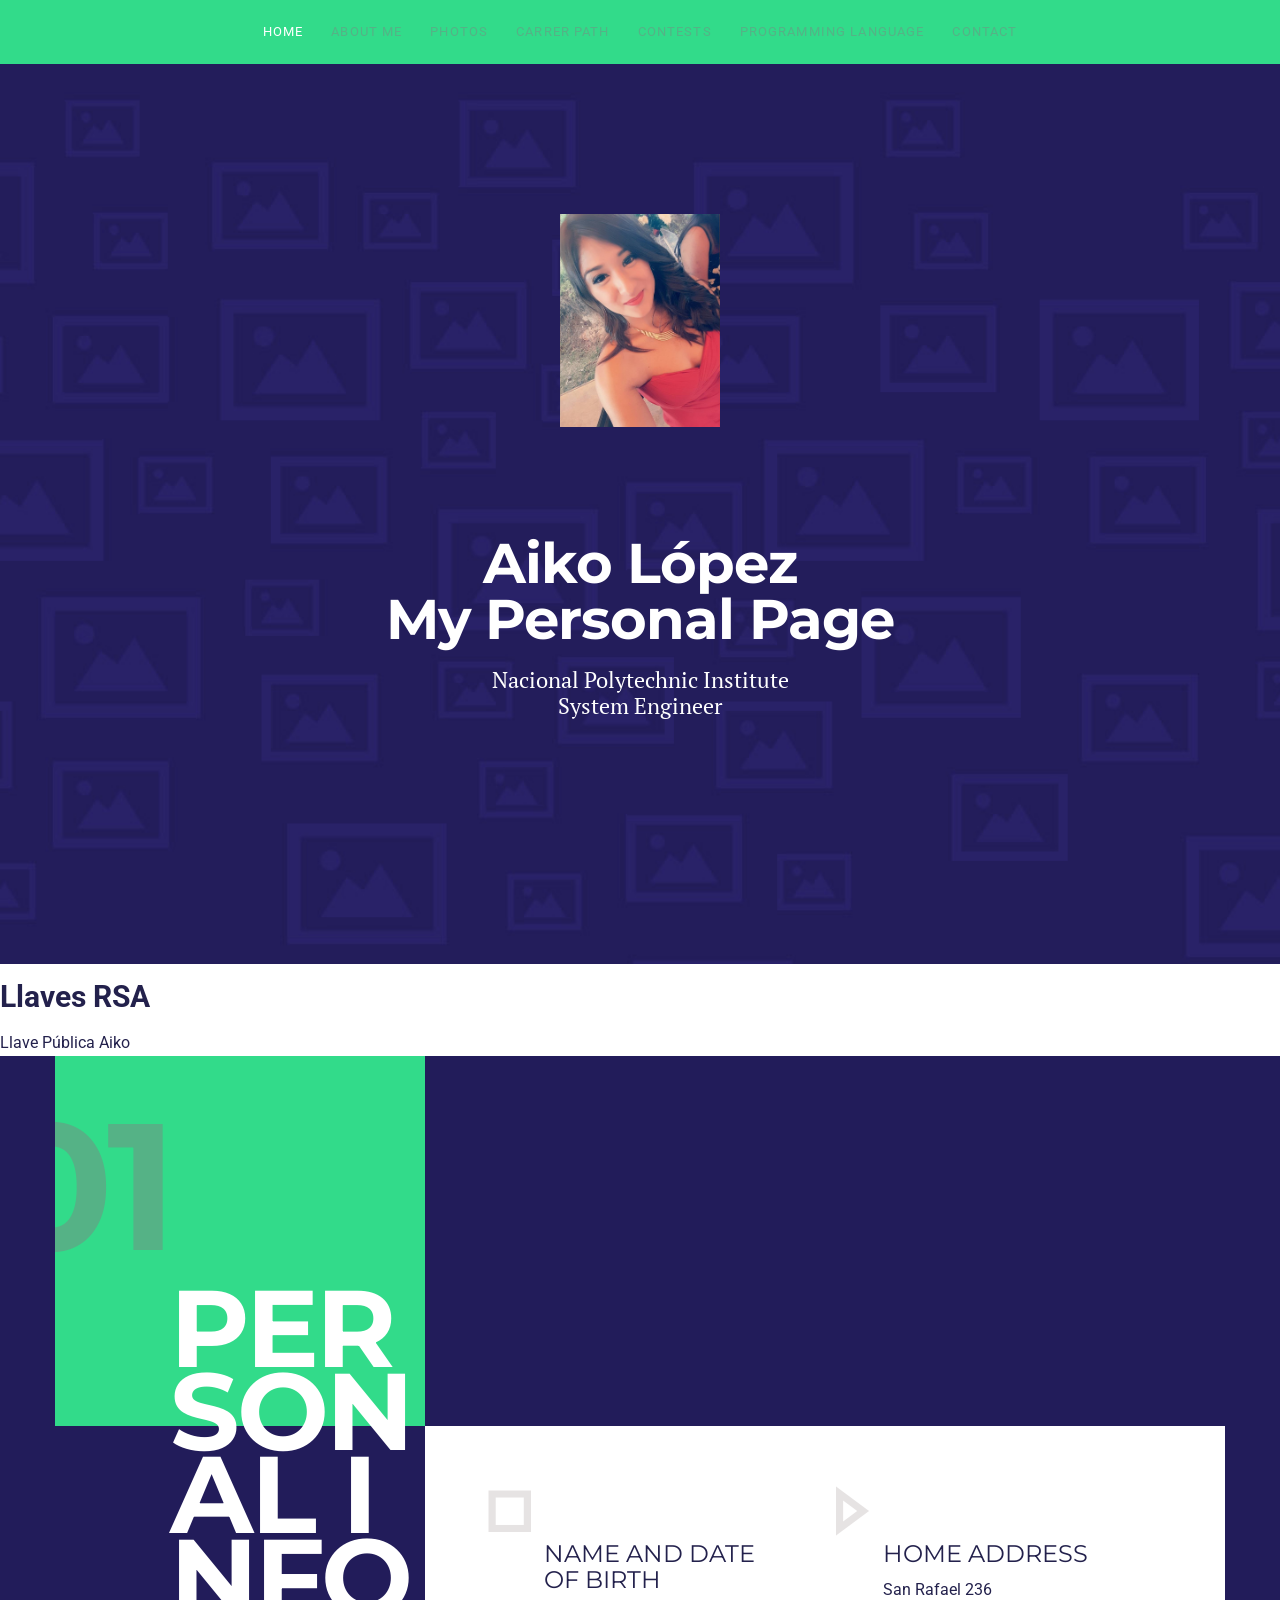
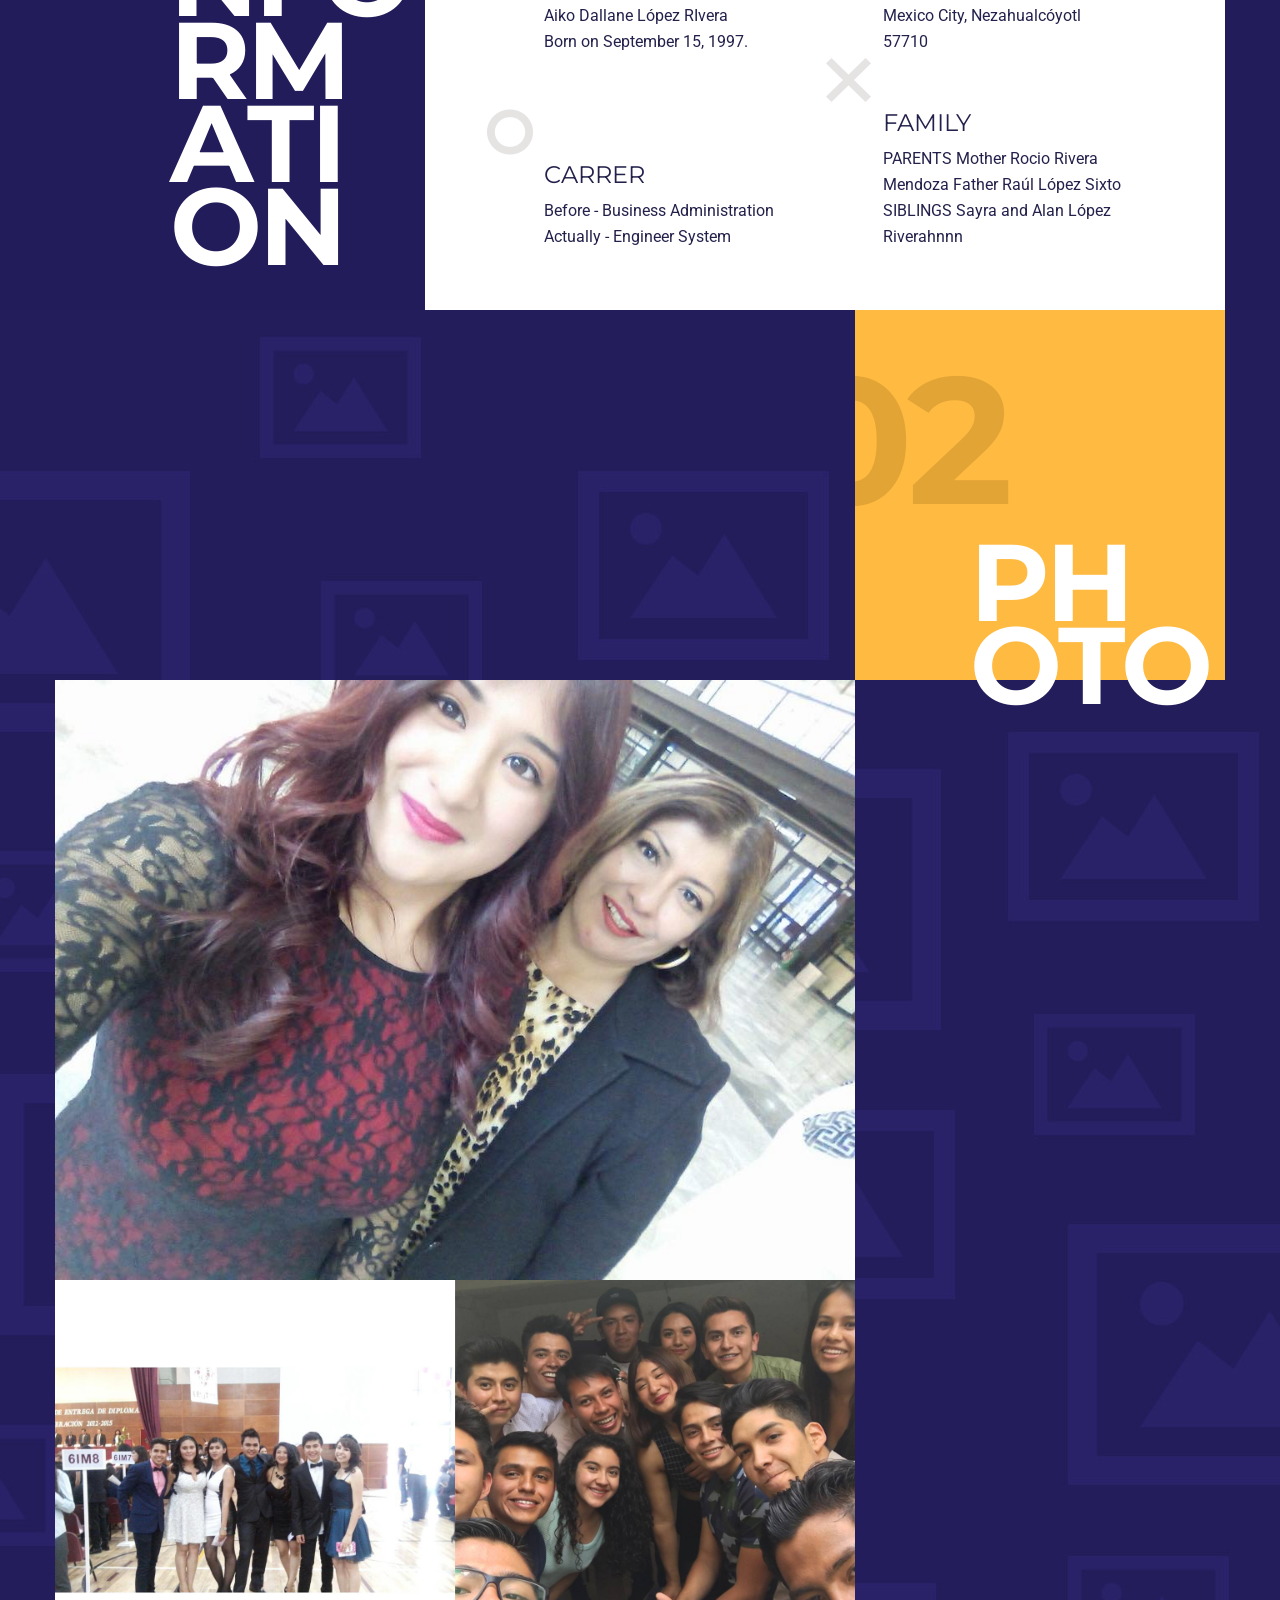
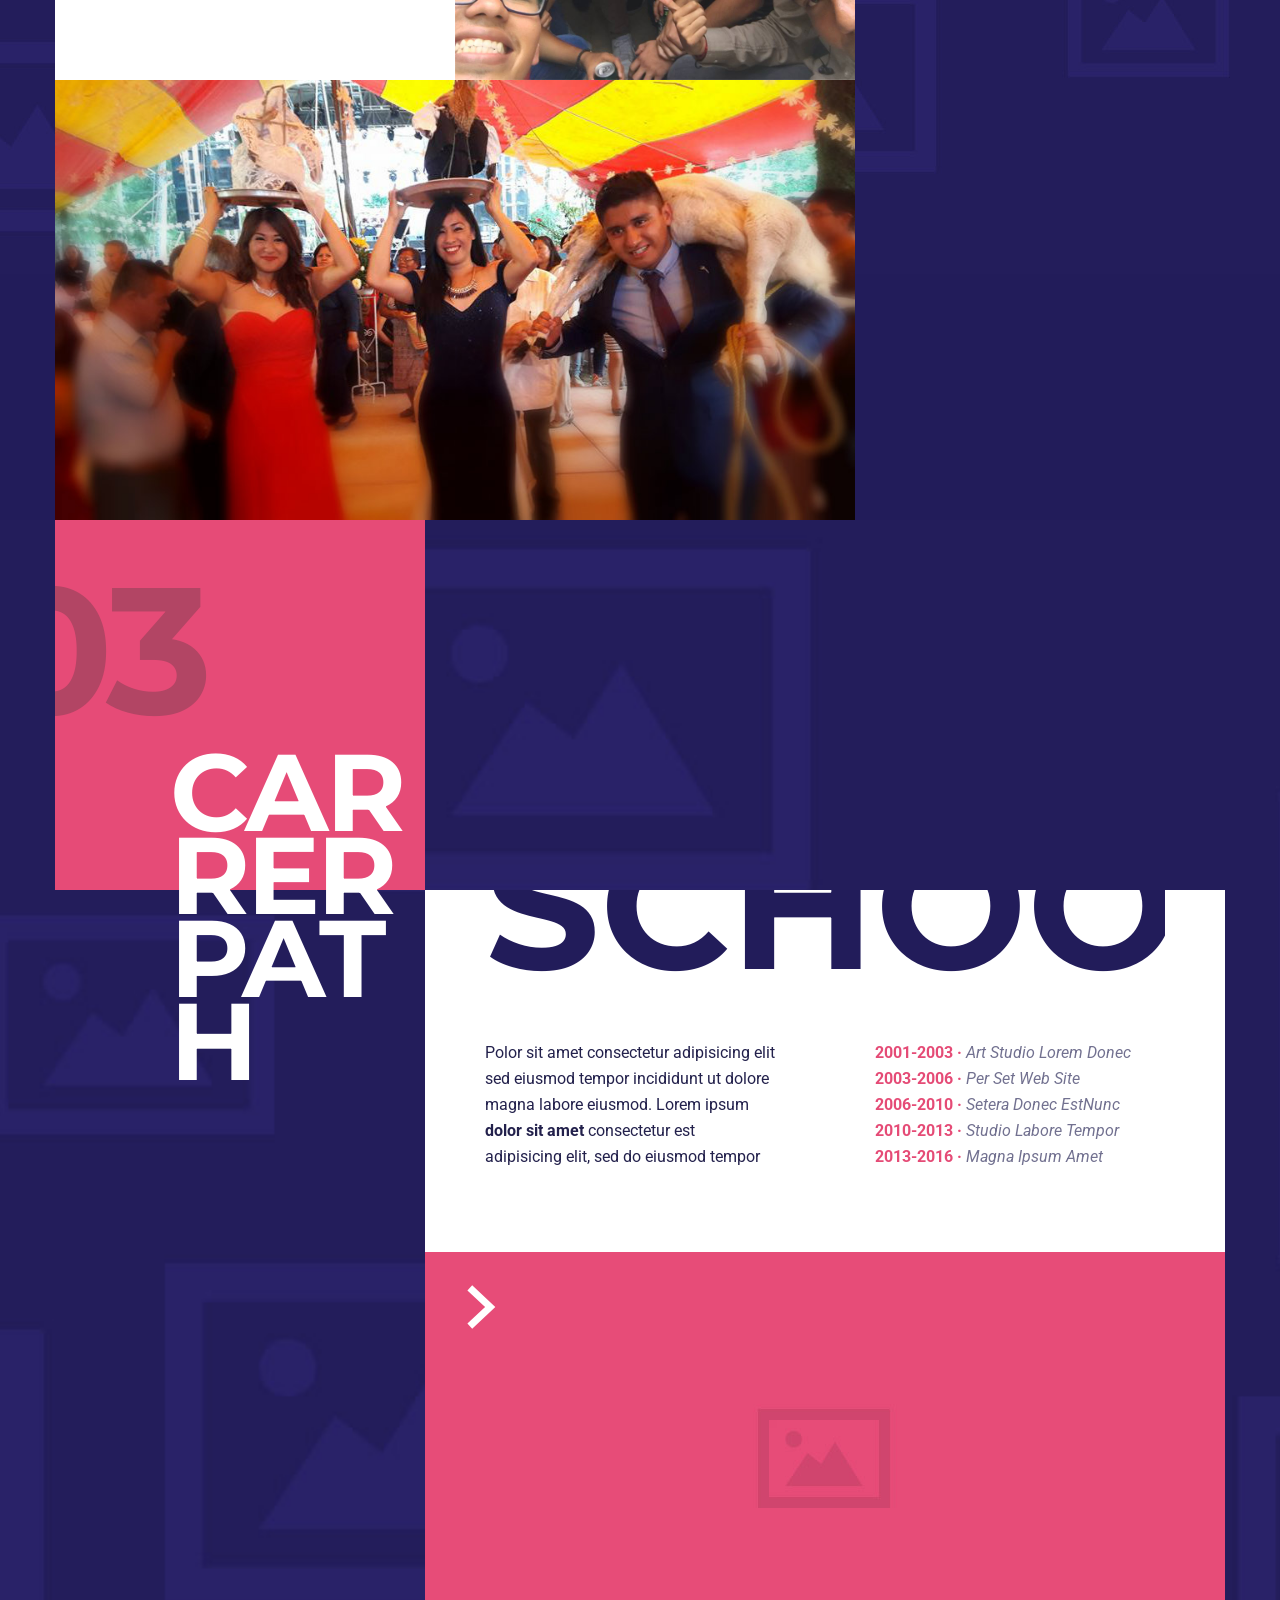
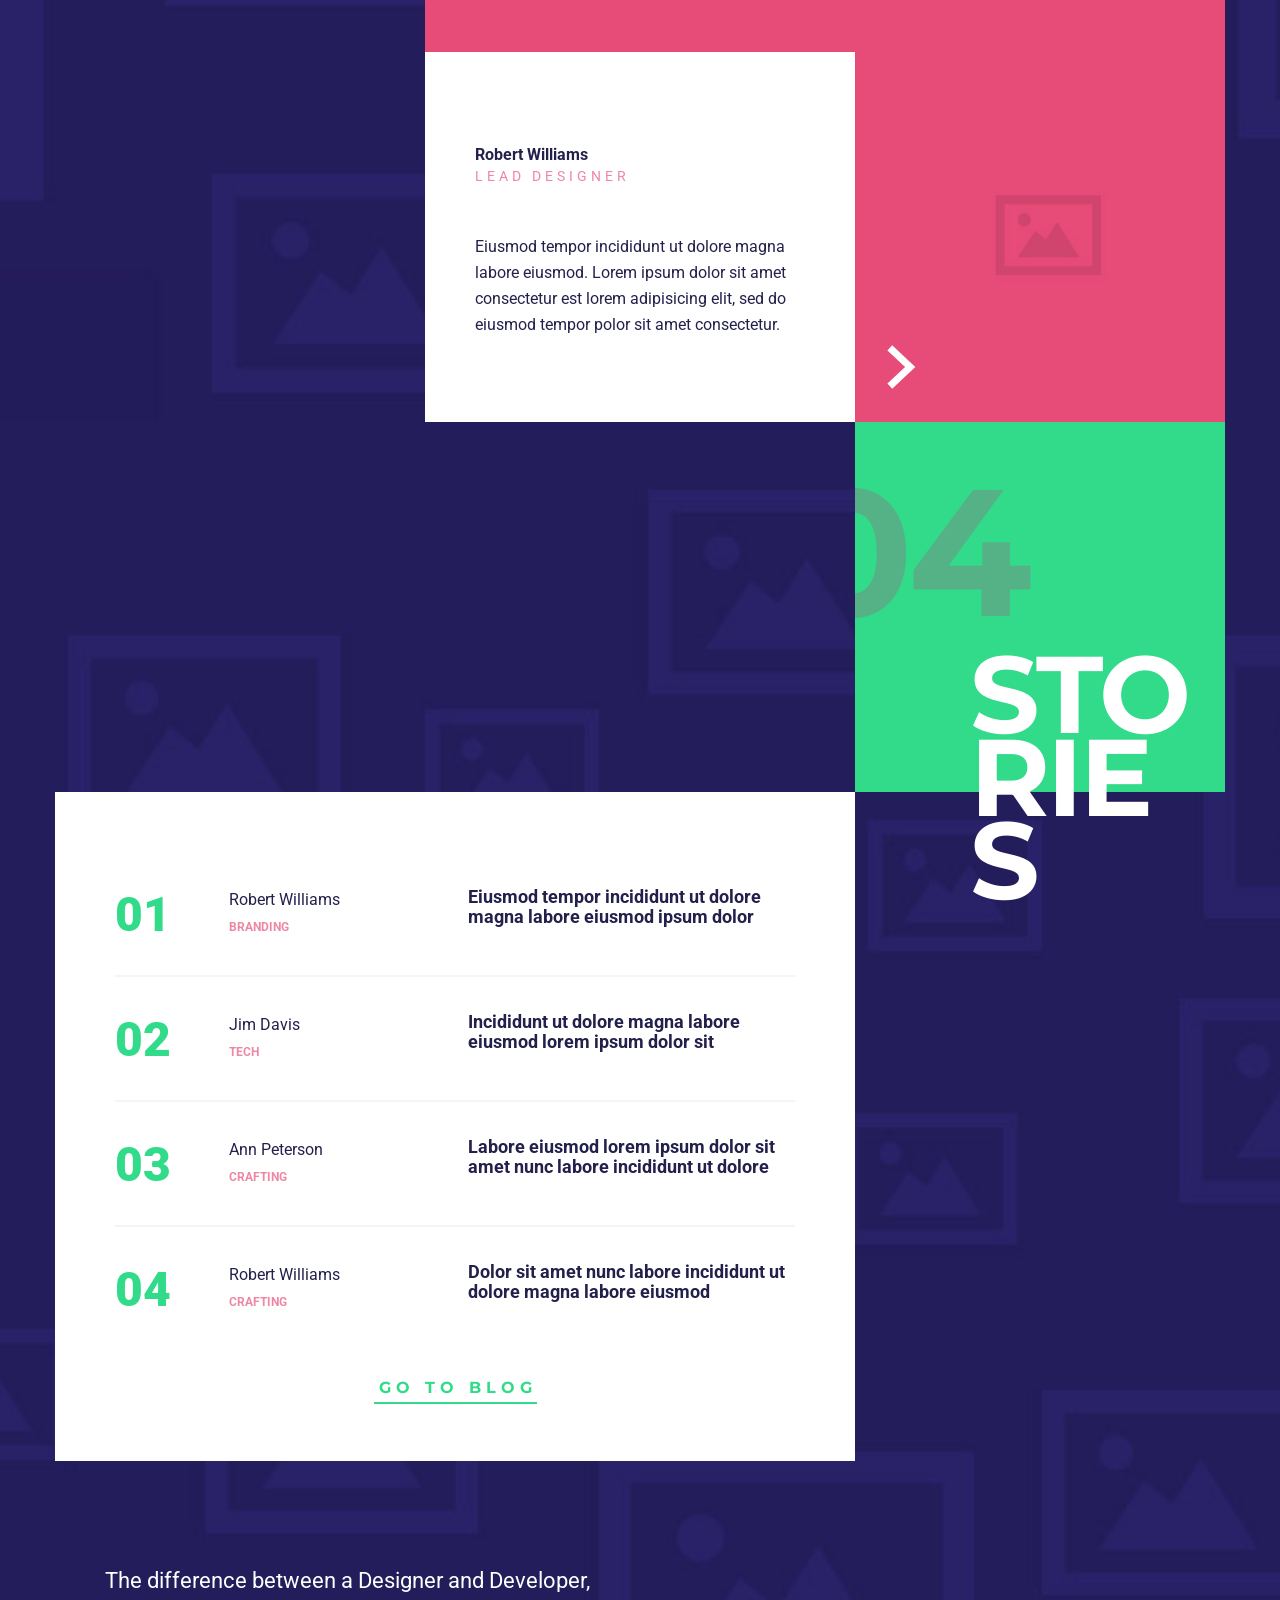
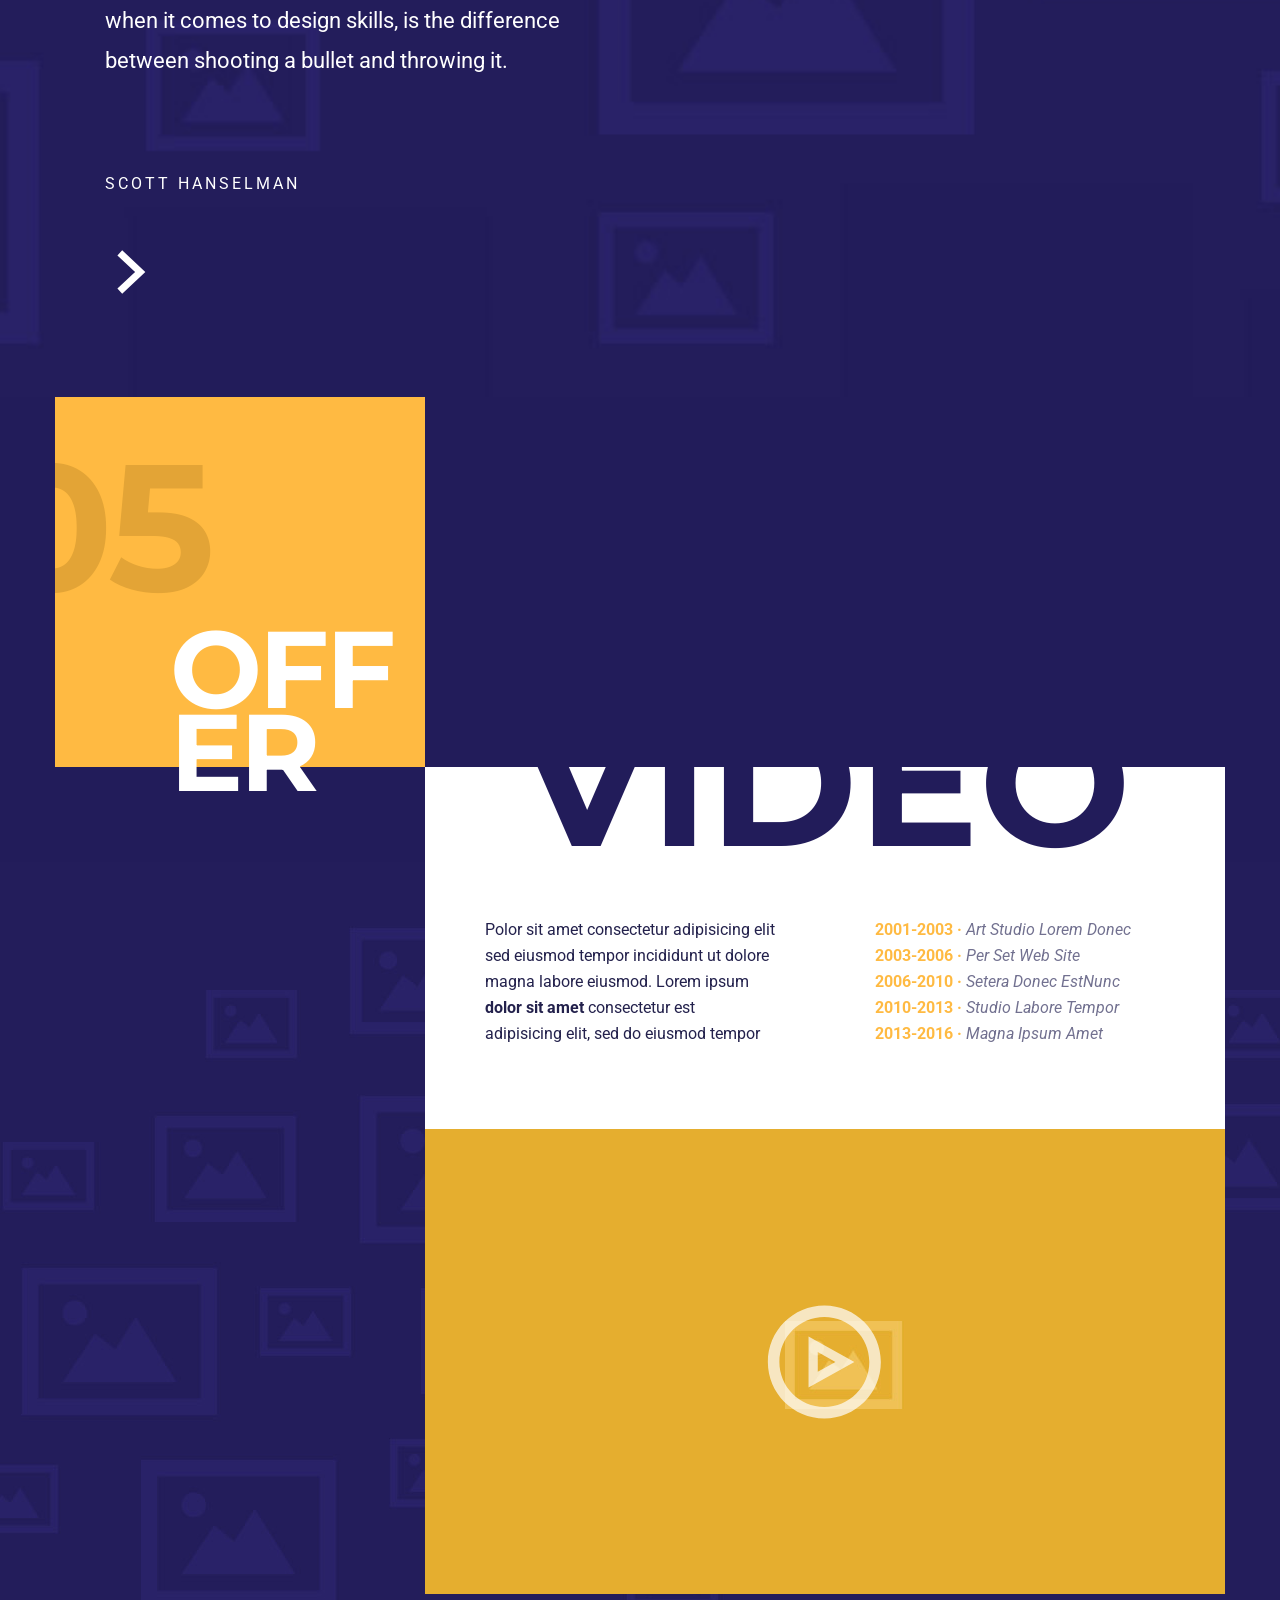
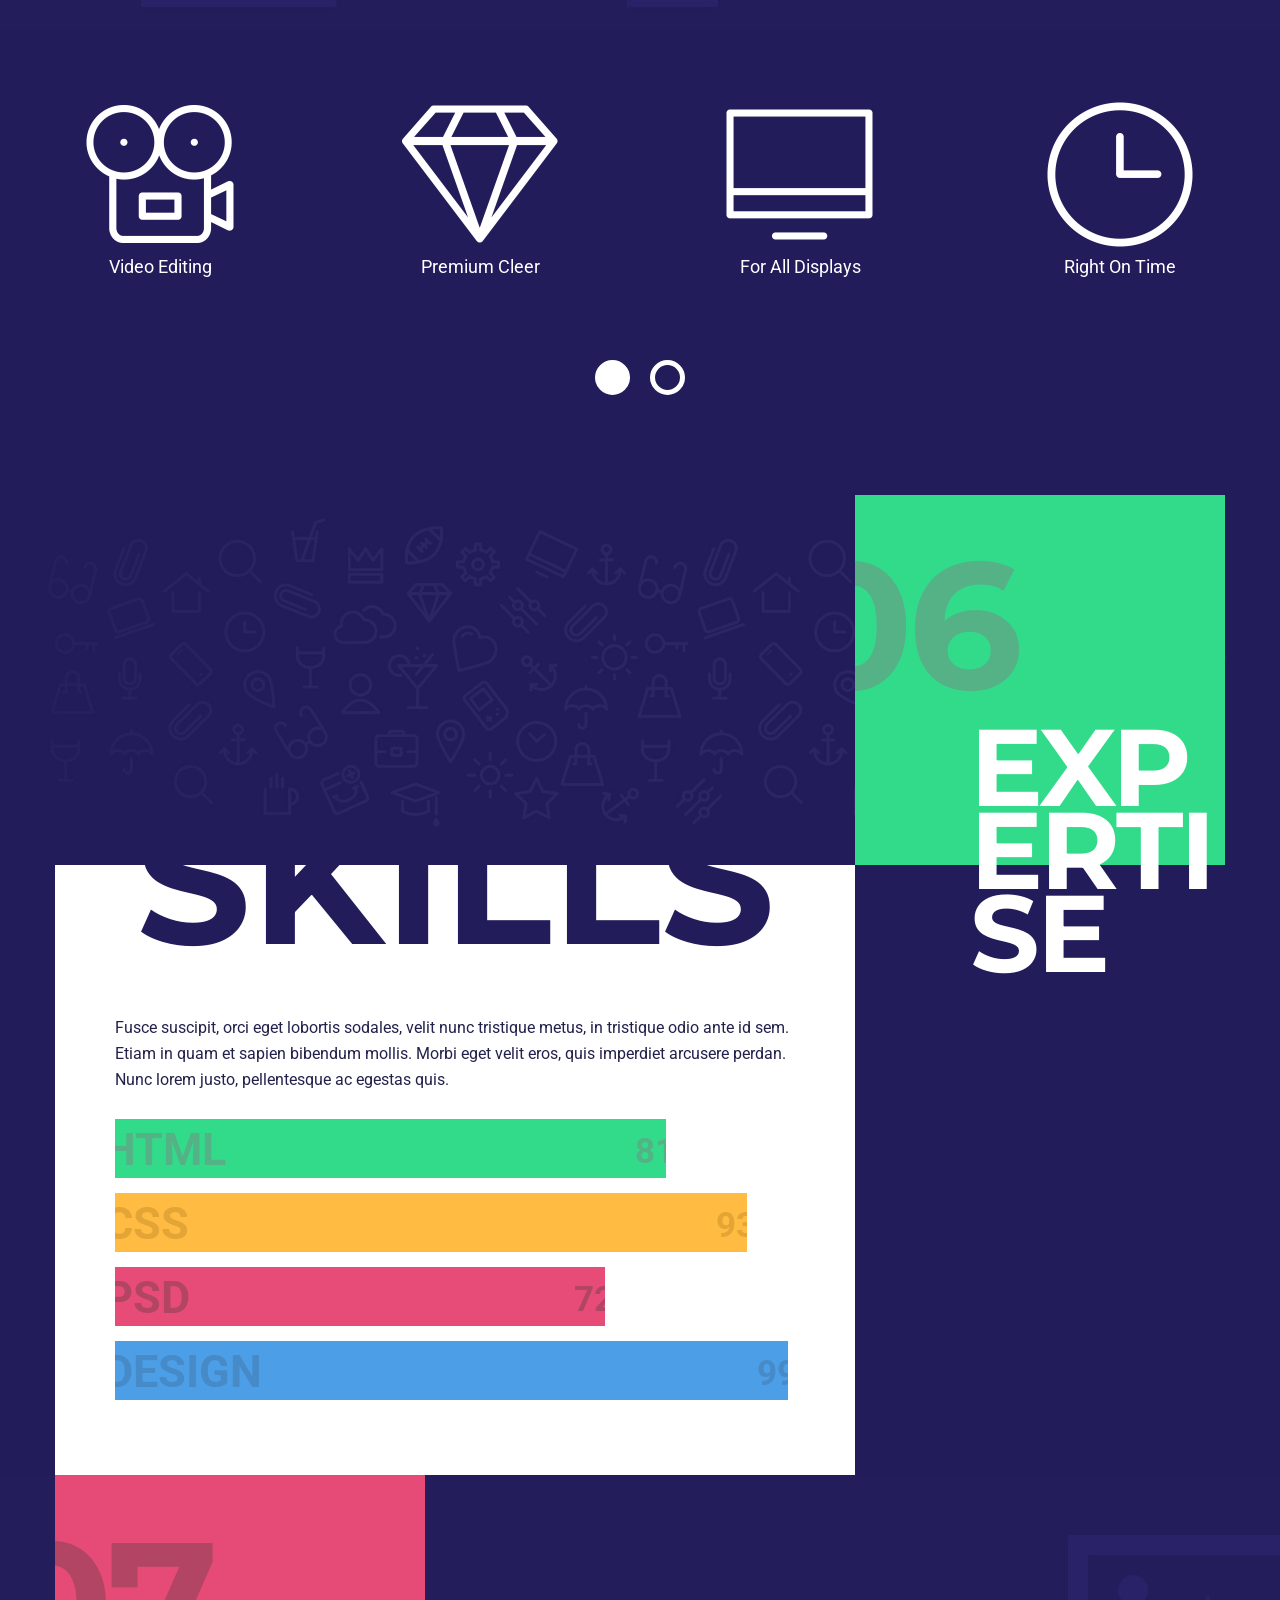
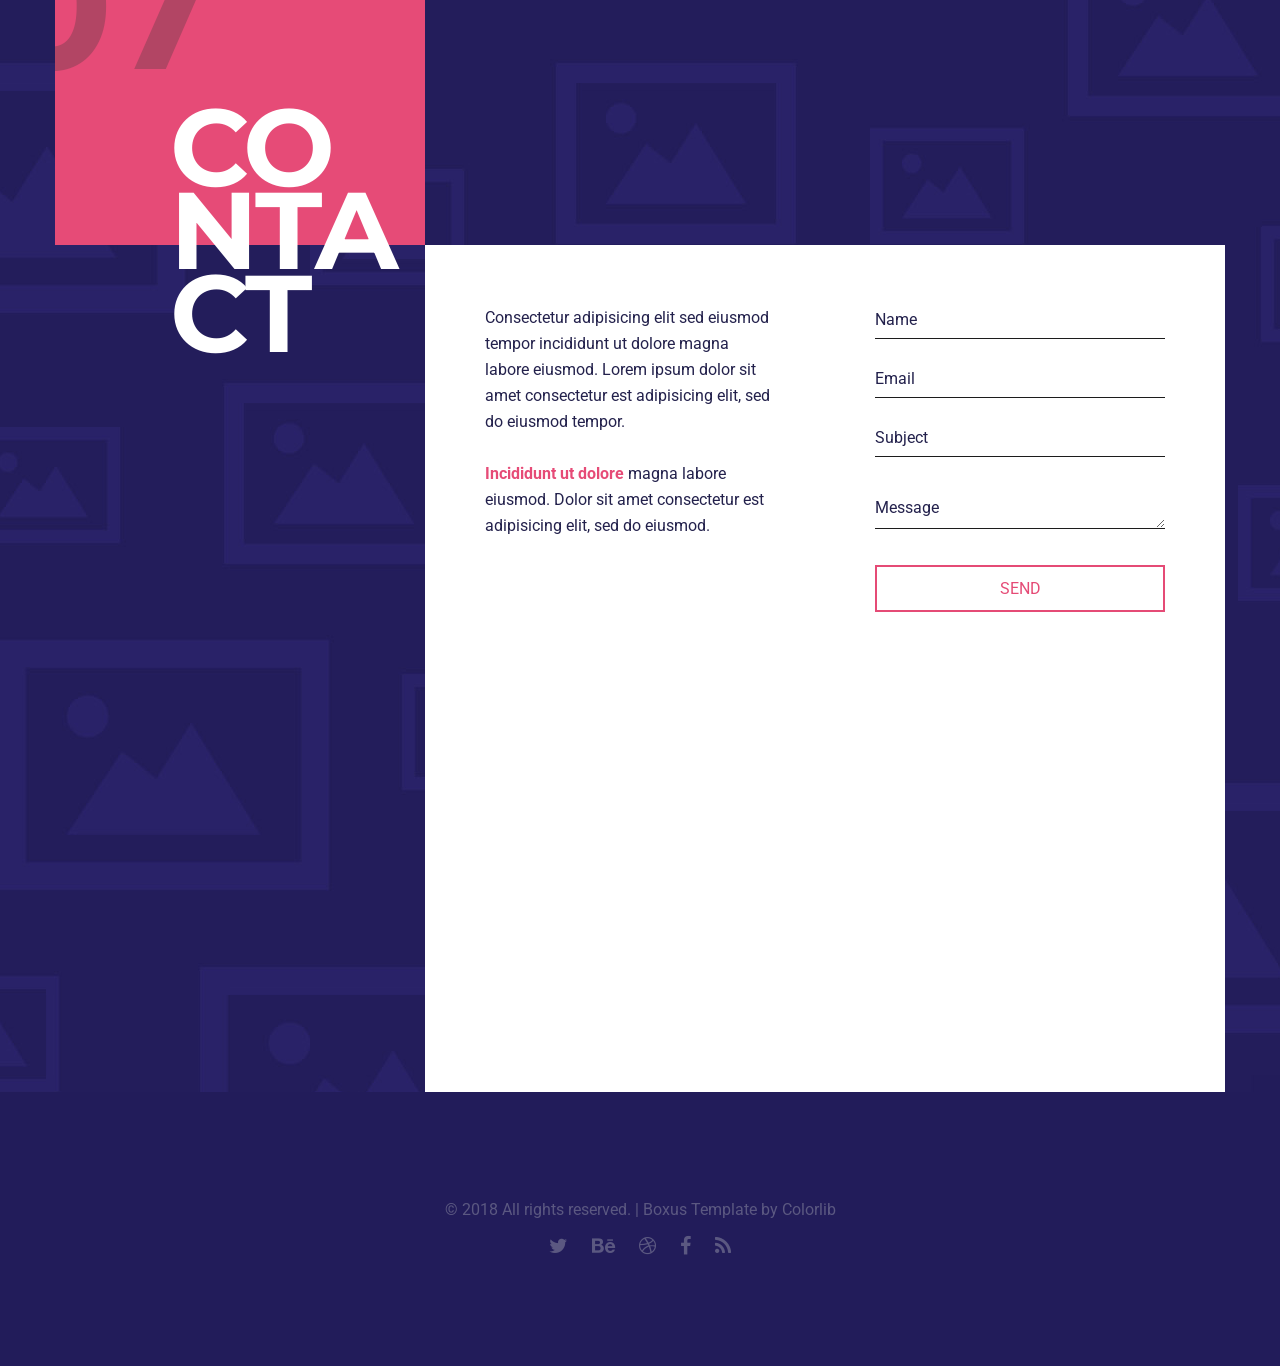
==== index.html @ 890bbbcd "Pagina" ====
<!DOCTYPE HTML>
<html lang="en-US">
    <head>
        <title>Boxus - Html Responsive One Page Template</title>
        <meta http-equiv="Content-Type" content="text/html; charset=UTF-8">
        <meta name="description" content="Template by Colorlib" />
        <meta name="keywords" content="HTML, CSS, JavaScript, PHP" />
        <meta name="author" content="Colorlib" />
        <meta name="viewport" content="width=device-width, initial-scale=1, maximum-scale=1">

        <link rel="shortcut icon" href="images/favicon.png" />
        <link href='http://fonts.googleapis.com/css?family=Roboto:300,400,400i,700,700i,900|Montserrat:400,700|PT+Serif' rel='stylesheet' type='text/css'>
        <link rel="stylesheet" type="text/css"  href='css/clear.css' />
        <link rel="stylesheet" type="text/css"  href='css/common.css' />
        <link rel="stylesheet" type="text/css"  href='css/font-awesome.min.css' />
        <link rel="stylesheet" type="text/css"  href='css/carouFredSel.css' />
        <link rel="stylesheet" type="text/css"  href='css/prettyPhoto.css' />
        <link rel="stylesheet" type="text/css"  href='css/sm-clean.css' />
        <link rel="stylesheet" type="text/css"  href='style.css' />

        <!--[if lt IE 9]>
                <script src="js/html5.js"></script>
        <![endif]-->

    </head>
    <body>

        <!-- Preloader Gif -->
        <table class="doc-loader">
            <tr>
                <td>
                    <img src="images/ajax-document-loader.gif" alt="Loading..." />
                </td>
            </tr>
        </table>

        <!-- Menu -->
        <div class="menu-wrapper center-relative">
            <nav id="header-main-menu">
                <div class="mob-menu">MENU</div>
                <ul class="main-menu sm sm-clean">
                    <li><a href="#home">Home</a></li>
                    <li><a href="#services">About me</a></li>
                    <li><a href="#portfolio">Photos</a></li>
                    <li><a href="#about">Carrer Path </a></li>
                    <li><a href="#news">Contests</a></li>
                <!--<li><a href="#video">Carrer Path</a></li> -->
                    <li><a href="#skills">Programming Language</a></li>
                    <li><a href="#contact">Contact</a></li>
                </ul>
            </nav>
        </div>



        <!-- Home -->

        <div id="home" class="section intro-page">
            <div class="block content-1170 center-relative center-text">
                <img class="top-logo" src="demo-images/profile.png" alt="Boxus" />
                <br>
                <h1 class="big-title">Aiko López <span>My Personal Page</span></h1>
                <p class="title-desc">Nacional Polytechnic Institute System Engineer</p>
            </div>
        </div>
        <div class="container">
            <div class="row">
              <div class="col-md-6 wow fadeInRight" data-wow-offset="0" data-wow-delay="0.3s">
                <h4 class="">Llaves RSA</h4>
                <p><a href="AikoLopezRiveraPublica.pem">Llave Pública Aiko</a></p> 
                </div>



        <!-- Service -->

        <div id="services" class="section">
            <div class="block content-1170 center-relative">
                <div class="section-title-holder left">
                    <div class="section-num">
                        <span>01</span>
                    </div>
                    <h2 class="entry-title">Personal Information</h2>
                </div>
                <div class="section-content-holder right">
                    <div class="content-wrapper">
                        <script>
                            var slider1_speed = "500";
                            var slider1_auto = "false";
                            var slider1_hover = "true";
                        </script>
                        <div class="image-slider-wrapper relative service slider1">
                            <a id="slider1_next" class="image_slider_next" href ="#"></a>

                            <ul id="slider1" class="image-slider slides">
                                <li>
                                    <div class="service-holder ">
                                        <img src="demo-images/icon_01.png" alt="">
                                        <div class="service-content-holder">
                                            <div class="service-title">NAME AND DATE OF BIRTH</div>
                                            <div class="service-content">
                                                Aiko Dallane López RIvera <br>
                                                Born on September 15, 1997.
                                                <br />
                                            </div>
                                        </div>
                                    </div>
                                    <div class="service-holder ">
                                        <img src="demo-images/icon_02.png" alt="">
                                        <div class="service-content-holder">
                                            <div class="service-title">HOME ADDRESS</div>
                                            <div class="service-content">
                                                San Rafael 236 <br>
                                                Mexico City, Nezahualcóyotl <br>
                                                57710 <br />
                                            </div>
                                        </div>
                                    </div>
                                    <div class="service-holder ">
                                        <img src="demo-images/icon_03.png" alt="">
                                        <div class="service-content-holder">
                                            <div class="service-title">CARRER</div>
                                            <div class="service-content">
                                                Before - Business Administration
                                                Actually - Engineer System <br />
                                            </div>
                                        </div>
                                    </div>
                                    <div class="service-holder ">
                                        <img src="demo-images/icon_04.png" alt="">
                                        <div class="service-content-holder">
                                            <div class="service-title">FAMILY</div>
                                            <div class="service-content">
                                               PARENTS
                                               Mother Rocio Rivera Mendoza
                                               Father Raúl López Sixto 
                                               SIBLINGS 
                                               Sayra and Alan López Riverahnnn <br />
                                            </div>
                                        </div>
                                    </div>
                                </li>
                               <!-- <li>
                                    <div class="service-holder ">
                                        <img src="demo-images/icon_03.png" alt="">
                                        <div class="service-content-holder">
                                            <div class="service-title">SERVICES</div>
                                            <div class="service-content">
                                                Donecos arem ipsum sit amet consectetur adipisicing elit sed eiusmod tempor incididunt ut donecos dolore ipsum temporest.<br />
                                            </div>
                                        </div>
                                    </div>
                                    <div class="service-holder ">
                                        <img src="demo-images/icon_04.png" alt="">
                                        <div class="service-content-holder">
                                            <div class="service-title">PSD</div>
                                            <div class="service-content">
                                                Disum lorem sit amet consectetur adipisicing elit sed eiusmod tempor incididunt ut donecos dolore ipsum temporest.<br />
                                            </div>
                                        </div>
                                    </div>
                                    <div class="service-holder ">
                                        <img src="demo-images/icon_02.png" alt="">
                                        <div class="service-content-holder">
                                            <div class="service-title">HTML</div>
                                            <div class="service-content">
                                                Polor sit amet consectetur adipisicing elit sed eiusmod tempor incididunt ut dolore magna labore eiusmod.<br />
                                            </div>
                                        </div>
                                    </div>
                                    <div class="service-holder ">
                                        <img src="demo-images/icon_01.png" alt="">
                                        <div class="service-content-holder">
                                            <div class="service-title">PHP</div>
                                            <div class="service-content">
                                                Cadipisicing elit sed eiusmod tempor incididunt ut labore lorem ipsum dolor sit amet consectetur lorem ipsum dolor sit amet.<br />
                                            </div>
                                        </div>
                                    </div>
                                </li>-->
                            </ul>
                            <div class = "clear"></div>
                        </div>

                    </div>
                </div>
                <div class='clear'></div>
            </div>
        </div>


        <!-- Portfolio -->
        <div id="portfolio" class="section">
            <div class="block content-1170 center-relative">
                <div class="section-title-holder right">
                    <div class="section-num">
                        <span>02</span>
                    </div>
                    <h2 class="entry-title">Photo</h2>
                </div>
                <div class="section-content-holder portfolio-holder left">
                    <div class="grid" id="portfolio-grid">
                        <div class="grid-sizer"></div>
                        <div class="grid-item element-item p_one">
                            <a href="single-portfolio.html">
                                <img src="demo-images/aiko2.jpg" alt="">
                                <div class="portfolio-text-holder">
                                    <div class="portfolio-text-wrapper">
                                        <p class="portfolio-type">
                                            <img src="images/icon_post.svg" alt="">
                                        </p>
                                        <p class="portfolio-text">PSD MOCKUP</p>
                                        <p class="portfolio-sec-text">Smart Watch</p>
                                    </div>
                                </div>
                            </a>
                        </div>
                        <div class="grid-item element-item p_one_half">
                            <a href="single-portfolio2.html">
                                <img src="demo-images/aiko4.jpg" alt="">
                                <div class="portfolio-text-holder">
                                    <div class="portfolio-text-wrapper">
                                        <p class="portfolio-type">
                                            <img src="images/icon_post.svg" alt="">
                                        </p>
                                        <p class="portfolio-text">PSD MOCKUP</p>
                                        <p class="portfolio-sec-text">Smart Watch</p>
                                    </div>
                                </div>
                            </a>
                        </div>
                        <div class="grid-item element-item p_one_half">
                            <a data-rel="prettyPhoto[gallery1]" href="demo-images/portfolio_item_08.jpg">
                                <img src="demo-images/aiko5.jpg" alt="">
                                <div class="portfolio-text-holder">
                                    <div class="portfolio-text-wrapper">
                                        <p class="portfolio-type">
                                            <img src="images/icon_post.svg" alt="">
                                        </p>
                                        <p class="portfolio-text">PSD MOCKUP</p>
                                        <p class="portfolio-sec-text">Smart Watch</p>
                                    </div>
                                </div>
                            </a>
                        </div>
                        <div class="grid-item element-item p_one">
                            <a data-rel="prettyPhoto[gallery1]" href="demo-images/portfolio_item_05.jpg">
                                <img src="demo-images/aiko3.jpg" alt="">
                                <div class="portfolio-text-holder">
                                    <div class="portfolio-text-wrapper">
                                        <p class="portfolio-type">
                                            <img src="images/icon_post.svg" alt="">
                                        </p>
                                        <p class="portfolio-text">PSD MOCKUP</p>
                                        <p class="portfolio-sec-text">Smart Watch</p>
                                    </div>
                                </div>
                            </a>
                        </div>
                    </div>

                     <div class="clear"></div>
                     <!--div class="block portfolio-load-more-holder">
                        <a target="_self" class="more-posts">LOAD MORE</a>
                        <img src="images/icon_infinity.svg" alt="Load more">
                    </div>-->
                </div>
                <div class="clear"></div>
            </div>
            <div class="clear"></div>
        </div>


        <!-- About -->
        <div id="about" class="section">
            <div class="block content-1170 center-relative">
                <div class="section-title-holder left">
                    <div class="section-num">
                        <span>03</span>
                    </div>
                    <h2 class="entry-title">Carrer Path</h2>
                </div>
                <div class="section-content-holder right">
                    <div class="content-wrapper">
                        <div class="content-title-holder">
                            <p class="content-title">SCHOOL</p>
                        </div>
                        <div class="one_half ">
                            Polor sit amet consectetur adipisicing elit sed eiusmod tempor incididunt ut dolore magna labore eiusmod. Lorem ipsum <strong>dolor sit amet</strong> consectetur est adipisicing elit, sed do eiusmod tempor
                        </div>
                        <div class="one_half last ">
                            <span style="color: #e54b76;"><strong>2001-2003 ·</strong></span> <span style="color:#727190;"><em>Art Studio Lorem Donec</em></span><br>
                            <span style="color: #e54b76;"><strong>2003-2006 ·</strong></span> <span style="color:#727190;"><em>Per Set Web Site</em></span><br>
                            <span style="color: #e54b76;"><strong>2006-2010 ·</strong></span> <span style="color:#727190;"><em>Setera Donec EstNunc</em></span><br>
                            <span style="color: #e54b76;"><strong>2010-2013 ·</strong></span> <span style="color:#727190;"><em>Studio Labore Tempor</em></span><br>
                            <span style="color: #e54b76;"><strong>2013-2016 ·</strong></span> <span style="color:#727190;"><em>Magna Ipsum Amet</em></span><br>
                        </div><div class="clear"></div>
                        <br>
                        <br>
                    </div>

                    <div class="full-width ">
                        <script>
                            var aboutImage_speed = "500";
                            var aboutImage_auto = "false";
                            var aboutImage_hover = "true";
                        </script>
                        <div class="image-slider-wrapper relative img aboutImage">
                            <a id="aboutImage_next" class="image_slider_next" href="#"></a>
                            <div class="caroufredsel_wrapper">
                                <ul id="aboutImage" class="image-slider slides">
                                    <li><img src="demo-images/about_img_04.jpg" alt=""></li>
                                    <li><img src="demo-images/about_img_05.jpg" alt=""></li>
                                    <li><img src="demo-images/about_img_06.jpg" alt=""></li>
                                </ul>
                            </div>
                            <div class="clear"></div>
                        </div>

                        <script>
                            var team1_speed = "500";
                            var team1_auto = "false";
                            var team1_hover = "true";
                        </script>
                        <div class="image-slider-wrapper relative team team1">
                            <a id="team1_next" class="image_slider_next" href="#"></a>
                            <div class="caroufredsel_wrapper">
                                <ul id="team1" class="image-slider slides">
                                    <li>
                                        <div class="member-content-holder">
                                            <h4 class="member-name">Robert Williams</h4>
                                            <p class="member-position">LEAD DESIGNER</p>
                                            <div class="member-content">
                                                Eiusmod tempor incididunt ut dolore magna labore eiusmod. Lorem ipsum dolor sit amet consectetur est lorem adipisicing elit, sed do eiusmod tempor polor sit amet consectetur.<br>
                                            </div>
                                        </div>
                                        <div class="member-image-holder">
                                            <img src="demo-images/about_img_01.jpg" alt="">
                                        </div>
                                        <div class="clear"></div>
                                    </li>

                                    <li>
                                        <div class="member-content-holder">
                                            <h4 class="member-name">John Doe</h4>
                                            <p class="member-position">SEO MASTER</p>
                                            <div class="member-content">
                                                Eiusmod tempor incididunt ut dolore magna labore eiusmod. Lorem ipsum dolor sit amet consectetur est lorem adipisicing elit, sed do eiusmod tempor polor sit amet consectetur.<br>
                                            </div>
                                        </div>
                                        <div class="member-image-holder">
                                            <img src="demo-images/about_img_02.jpg" alt="">
                                        </div>
                                        <div class="clear"></div>
                                    </li>

                                    <li>
                                        <div class="member-content-holder">
                                            <h4 class="member-name">John Doe</h4>
                                            <p class="member-position">PSD GURU</p>
                                            <div class="member-content">
                                                Eiusmod tempor incididunt ut dolore magna labore eiusmod. Lorem ipsum dolor sit amet consectetur est lorem adipisicing elit, sed do eiusmod tempor polor sit amet consectetur.<br>
                                            </div>
                                        </div>
                                        <div class="member-image-holder">
                                            <img src="demo-images/about_img_03.jpg" alt="">
                                        </div>
                                        <div class="clear"></div>
                                    </li>
                                </ul>
                            </div>
                            <div class="clear"></div>
                        </div>
                    </div>   <!-- end full-width div -->

                </div>
                <div class="clear"></div>
            </div>
        </div>


        <!-- News -->
        <div id="news" class="section">
            <div class="block content-1170 center-relative">
                <div class="section-title-holder right">
                    <div class="section-num">
                        <span>
                            04
                        </span>
                    </div>
                    <h2 class="entry-title">STORIES</h2>
                </div>
                <div class="section-content-holder left">
                    <div class="content-wrapper">
                        <div class="blog-holder block center-relative">

                            <article class="relative blog-item-holder center-relative">
                                <div class="num">01</div>
                                <div class="info">
                                    <div class="author vcard ">Robert Williams</div>
                                    <div class="cat-links">
                                        <ul>
                                            <li><a href="#">BRANDING</a></li>
                                        </ul>
                                    </div>
                                </div>
                                <h3 class="entry-title">
                                    <a href="#">Eiusmod tempor incididunt ut dolore magna labore eiusmod ipsum dolor</a>
                                </h3>
                                <div class="clear"></div>
                            </article>

                            <article class="relative blog-item-holder center-relative">
                                <div class="num">02</div>
                                <div class="info">
                                    <div class="author vcard ">Jim Davis</div>
                                    <div class="cat-links">
                                        <ul>
                                            <li><a href="#">TECH</a></li>
                                        </ul>
                                    </div>
                                </div>
                                <h3 class="entry-title">
                                    <a href="#">Incididunt ut dolore magna labore eiusmod lorem ipsum dolor sit</a>
                                </h3>
                                <div class="clear"></div>
                            </article>

                            <article class="relative blog-item-holder center-relative">
                                <div class="num">03</div>
                                <div class="info">
                                    <div class="author vcard ">Ann Peterson</div>
                                    <div class="cat-links">
                                        <ul>
                                            <li><a href="#">CRAFTING</a></li>
                                        </ul>
                                    </div>
                                </div>
                                <h3 class="entry-title">
                                    <a href="#">Labore eiusmod lorem ipsum dolor sit amet nunc labore incididunt ut dolore</a>
                                </h3>
                                <div class="clear"></div>
                            </article>

                            <article class="relative blog-item-holder center-relative">
                                <div class="num">04</div>
                                <div class="info">
                                    <div class="author vcard ">Robert Williams</div>
                                    <div class="cat-links">
                                        <ul>
                                            <li><a href="#">CRAFTING</a></li>
                                        </ul>
                                    </div>
                                </div>
                                <h3 class="entry-title">
                                    <a href="#">Dolor sit amet nunc labore incididunt ut dolore magna labore eiusmod</a>
                                </h3>
                                <div class="clear"></div>
                            </article>

                            <div class="latest-post-bottom-text">
                                <a href="#">GO TO BLOG</a>
                            </div>
                        </div>

                    </div>
                </div>
                <div class="clear"></div>
            </div>

            <div class="block content-1170 center-relative">
                <div class="extra-content-left">
                    <script> var text1_speed = "500";
                        var text1_auto = "false";
                        var text1_hover = "true";
                    </script>
                    <div class="text1 testimonial-slider-holder slider-holder">
                        <div class="caroufredsel_wrapper">
                            <ul id="text1" class="slides testimonial">
                                <li>
                                    <div class="testimonial-content">
                                        <p class="testimonial-text">The difference between a Designer and Developer, when it comes to design skills, is the difference between shooting a bullet and throwing it.</p>
                                        <p class="testimonial-author">SCOTT HANSELMAN</p>
                                    </div>
                                    <div class="clear">
                                    </div>
                                </li>
                                <li style="width: 500px;">
                                    <div class="testimonial-content">
                                        <p class="testimonial-text">To create anything–whether a short story or a magazine profile or a film or a sitcom–is to believe, if only momentarily, you are capable of magic.</p>
                                        <p class="testimonial-author">TOM BISSEL</p>
                                    </div>
                                    <div class="clear"></div>
                                </li>
                                <li>
                                    <div class="testimonial-content">
                                        <p class="testimonial-text">As a profession, graphic designers have been shamefully remiss or ineffective about plying their craft for social or political betterment.</p>
                                        <p class="testimonial-author">STEVEN HELLER</p>
                                    </div>
                                    <div class="clear"></div>
                                </li>
                            </ul>
                        </div>
                        <a id="text1_next" class="carousel_text_next" href="#"></a>
                        <div class="clear"></div>
                    </div>
                </div>
            </div>
        </div>


        <!-- Video -->
        <div id="video" class="section">
            <div class="block content-1170 center-relative">
                <div class="section-title-holder left">
                    <div class="section-num">
                        <span>
                            05
                        </span>
                    </div>
                    <h2 class="entry-title">OFFER</h2>
                </div>
                <div class="section-content-holder right">
                    <div class="content-wrapper">
                        <div class="content-title-holder">
                            <p class="content-title">Video</p>
                        </div>
                        <div class="one_half ">
                            Polor sit amet consectetur adipisicing elit sed eiusmod tempor incididunt ut dolore magna labore eiusmod. Lorem ipsum <strong>dolor sit amet</strong> consectetur est adipisicing elit, sed do eiusmod tempor
                        </div>
                        <div class="one_half last ">
                            <span style="color: #FFBA42;"><strong>2001-2003 ·</strong></span> <span style="color: #727190;"><em>Art Studio Lorem Donec</em></span><br>
                            <span style="color: #FFBA42;"><strong>2003-2006 ·</strong></span> <span style="color: #727190;"><em>Per Set Web Site</em></span><br>
                            <span style="color: #FFBA42;"><strong>2006-2010 ·</strong></span> <span style="color: #727190;"><em>Setera Donec EstNunc</em></span><br>
                            <span style="color: #FFBA42;"><strong>2010-2013 ·</strong></span> <span style="color: #727190;"><em>Studio Labore Tempor</em></span><br>
                            <span style="color: #FFBA42;"><strong>2013-2016 ·</strong></span> <span style="color: #727190;"><em>Magna Ipsum Amet</em></span><br>
                        </div><div class="clear"></div>
                        <br>
                        <br>
                    </div>
                    <div class="full-width ">
                        <a class="video-popup-holder" href="https://vimeo.com/157276599" data-rel="prettyPhoto[gallery-video1]">
                            <img class="thumb" src="demo-images/video_img.jpg" alt="">
                            <img class="popup-play" src="images/icon_video.svg" alt="Play">
                        </a>
                    </div>
                </div>
                <div class="clear"></div>
            </div>

            <div class="extra-content-full-width">
                <script>
                    var fwslider1_speed = "500";
                    var fwslider1_auto = "false";
                    var fwslider1_hover = "true";
                    var fwslider1_start = "0";
                    var fwslider1_width = "400";
                    var fwslider1_num = "5";
                </script>
                <div class="fwslider1 fw-image-slider-holder list_carousel relative">
                    <div class="caroufredsel_wrapper">
                        <ul id="fwslider1" class="fw-image-slider">
                            <li class="fw-slide">
                                <img src="demo-images/icon_editing.png" alt="">
                                <p class="fw-slide-text">Video Editing</p>
                            </li>
                            <li class="fw-slide">
                                <img src="demo-images/icon_clear.png" alt="">
                                <p class="fw-slide-text">Premium Cleer</p>
                            </li>
                            <li class="fw-slide">
                                <img src="demo-images/icon_display.png" alt="">
                                <p class="fw-slide-text">For All Displays</p>
                            </li>
                            <li class="fw-slide">
                                <img src="demo-images/icon_time.png" alt="">
                                <p class="fw-slide-text">Right On Time</p>
                            </li>
                            <li class="fw-slide">
                                <img src="demo-images/icon_ideas.png" alt="">
                                <p class="fw-slide-text">Innovative Ideas</p>
                            </li>
                            <li class="fw-slide">
                                <img src="demo-images/icon_sound.png" alt="">
                                <p class="fw-slide-text">Perfect Sound</p>
                            </li>
                            <li class="fw-slide">
                                <img src="demo-images/icon_solution.png" alt="">
                                <p class="fw-slide-text">3D Solution</p>
                            </li>
                        </ul>
                    </div>
                    <div class="clear"></div>
                    <div id="fwslider1_fw_image_slide_pager" class="fw_carousel_pagination"></div>
                </div>
                <a id="fwslider1_fw_next" class="carousel_fw_next" href="#"></a>
                <div class="clear"></div>
            </div>
        </div>


        <!-- Skills -->

        <div id="skills" class="section">
            <div class="block content-1170 center-relative">
                <div class="section-title-holder right">
                    <div class="section-num">
                        <span>06</span>
                    </div>
                    <h2 class="entry-title">EXPERTISE</h2>
                </div>
                <div class="section-content-holder left">
                    <div class="content-wrapper">
                        <div class="content-title-holder">
                            <p class="content-title">Skills</p>
                        </div>
                        <p>Fusce suscipit, orci eget lobortis sodales, velit nunc tristique metus, in tristique odio ante id sem. Etiam in quam et sapien bibendum mollis. Morbi eget velit eros, quis imperdiet arcusere perdan. Nunc lorem justo, pellentesque ac egestas quis.</p>
                        <br>
                        <div class="progress_bar ">
                            <div class="progress_bar_field_holder" style="width:81%;">
                                <div class="progress_bar_title" style="color: #55B286">HTML</div>
                                <div class="progress_bar_percent_text" style="color: #55B286">81%</div>
                                <div class="progress_bar_field_perecent" style="background-color:#32DB8A;"></div>
                            </div>
                        </div>
                        <div class="progress_bar ">
                            <div class="progress_bar_field_holder" style="width:93%;">
                                <div class="progress_bar_title" style="color: #E3A536">CSS</div>
                                <div class="progress_bar_percent_text" style="color: #E3A536">93%</div>
                                <div class="progress_bar_field_perecent" style="background-color:#FFBB42;"></div>
                            </div>
                        </div>
                        <div class="progress_bar ">
                            <div class="progress_bar_field_holder" style="width:72%;">
                                <div class="progress_bar_title" style="color: #B24564">PSD</div>
                                <div class="progress_bar_percent_text" style="color: #B24564">72%</div>
                                <div class="progress_bar_field_perecent" style="background-color:#E74C78;"></div>
                            </div>
                        </div>
                        <div class="progress_bar ">
                            <div class="progress_bar_field_holder" style="width:99%;">
                                <div class="progress_bar_title" style="color: #468ac7">DESIGN</div>
                                <div class="progress_bar_percent_text" style="color: #468ac7">99%</div>
                                <div class="progress_bar_field_perecent" style="background-color:#4C9EE7;"></div>
                            </div>
                        </div>
                    </div>
                </div>
                <div class="clear"></div>
            </div>
        </div>

        <!-- Contact -->
        <div id="contact" class="section">
            <div class="block content-1170 center-relative">
                <div class="section-title-holder left">
                    <div class="section-num">
                        <span>
                            07
                        </span>
                    </div>
                    <h2 class="entry-title">Contact</h2>
                </div>
                <div class="section-content-holder right">
                    <div class="content-wrapper">
                        <div class="one_half ">
                            <p>Consectetur adipisicing elit sed eiusmod tempor incididunt ut dolore magna labore eiusmod. Lorem ipsum dolor sit amet consectetur est adipisicing elit, sed do eiusmod tempor.</p>
                            <br>
                            <p><strong><span style="color: #e64b77;">Incididunt ut dolore</span></strong> magna labore eiusmod. Dolor sit amet consectetur est adipisicing elit, sed do eiusmod.</p>
                        </div>
                        <div class="one_half last">
                            <div class="contact-form">
                                <p><input id="name" type="text" name="your-name" placeholder="Name"></p>
                                <p><input id="contact-email" type="email" name="your-email" placeholder="Email"></p>
                                <p><input id="subject" type="text" name="your-subject" placeholder="Subject"></p>
                                <p><textarea id="message" name="your-message" placeholder="Message"></textarea></p>
                                <p><input type="submit" onClick="SendMail()" value="SEND"></p>
                            </div>
                        </div>
                        <div class="clear"></div>
                    </div>
                    <div class="full-width">
                        <iframe src="https://www.google.com/maps/embed?pb=!1m14!1m12!1m3!1d4274.290564544589!2d-75.2952832049782!3d40.753669641460846!2m3!1f0!2f0!3f0!3m2!1i1024!2i768!4f13.1!5e0!3m2!1sen!2srs!4v1444506658649" width="600" height="450" frameborder="0" style="border:0" allowfullscreen></iframe>
                    </div>
                </div>
                <div class="clear"></div>
            </div>
        </div>

        <!-- Footer -->

        <footer>
            <div class="footer content-1170 center-relative">
                <ul>
                    <li class="copyright-footer">
                        © 2018 All rights reserved. | Boxus Template by <a href="https://colorlib.com" target="_blank">Colorlib</a>
                    </li>
                    <li class="social-footer">
                        <a href="#"><span class="fa fa-twitter"></span></a>
                        <a href="#"><span class="fa fa-behance"></span></a>
                        <a href="#"><span class="fa fa-dribbble"></span></a>
                        <a href="#"><span class="fa fa-facebook"></span></a>
                        <a href="#"><span class="fa fa-rss"></span></a>
                    </li>
                </ul>
            </div>
        </footer>


        <!--Load JavaScript-->
        <script type="text/javascript" src="js/jquery.js"></script>
        <script type='text/javascript' src='js/jquery.sticky-kit.min.js'></script>
        <script type='text/javascript' src='js/jquery.smartmenus.min.js'></script>
        <script type='text/javascript' src='js/jquery.sticky.js'></script>
        <script type='text/javascript' src='js/jquery.dryMenu.js'></script>
        <script type='text/javascript' src='js/isotope.pkgd.js'></script>
        <script type='text/javascript' src='js/jquery.carouFredSel-6.2.0-packed.js'></script>
        <script type='text/javascript' src='js/jquery.mousewheel.min.js'></script>
        <script type='text/javascript' src='js/jquery.touchSwipe.min.js'></script>
        <script type='text/javascript' src='js/jquery.easing.1.3.js'></script>
        <script type='text/javascript' src='js/imagesloaded.pkgd.js'></script>
        <script type='text/javascript' src='js/jquery.prettyPhoto.js'></script>
        <script type='text/javascript' src='js/main.js'></script>
    </body>
</html>
---- css/clear.css ----
html, body, div, span, object, iframe,
h1, h2, h3, h4, h5, h6, p, blockquote, pre,
abbr, address, cite, code,
del, dfn, em, img, ins, kbd, q, samp,
small, strong, sub, sup, var,
b, i, ol, ul, li,
fieldset, form, label, legend,
table, caption, tbody, tfoot, thead, tr, th, td,
article, aside, canvas, details, figcaption, figure, 
footer, header, hgroup, menu, nav, section, summary,
time, mark, audio, video {
    margin:0;
    padding:0;
    border:0;
    outline: none;
    font-size:100%;
    vertical-align:baseline;
    background:transparent;
}

body {
    line-height:1;
}

article,aside,details,figcaption,figure,
footer,header,hgroup,menu,nav,section { 
    display:block;
}

nav ul,ul,ol {
    list-style:none;
}

blockquote, q {
    quotes:none;
}

blockquote:before, blockquote:after,
q:before, q:after {
    content:'';
    content:none;
}

a {
    margin:0;
    padding:0;
    font-size:100%;
	outline: none;
    vertical-align:baseline;
    background:transparent;
}

ins {
    background-color:#ff9;
    color:#000;
    text-decoration:none;
}

mark {
    background-color:#ff9;
    color:#000; 
    font-style:italic;
    font-weight:bold;
}

del {
    text-decoration: line-through;
}

abbr[title], dfn[title] {
    border-bottom:1px dotted;
    cursor:help;
}

table {
    border-collapse:collapse;
    border-spacing:0;
}

hr {
    display:block;
    height:1px;
    border:0;   
    border-top:1px solid #cccccc;
    margin:1em 0;
    padding:0;
}

input, select {
    vertical-align:middle;
}

input:focus, textarea:focus
{
    outline: none;
}
---- css/common.css ----
a.wp-ver
{
    color: red !important;
    font-weight: 700 !important;
}
.block
{
    display: block;
}
.hidden
{
    display: none;
}
.clear
{
    clear: both;
}
.left
{
    float: left;
}
.right
{
    float: right;
}
.line-height
{
    line-height: 0;
}
.clear-right
{
    clear: right;
}
.clear-left
{
    clear: left;
}
.center-relative
{
    margin-left: auto;
    margin-right: auto;
}
.center-absolute
{
    left: 50%;
}
.center-text
{
    text-align: center !important;
}
.text-left
{
    text-align: left;
}
.text-right
{
    text-align: right;
}
.absolute
{
    position: absolute;
}
.fixed
{
    position: fixed;
}
.relative
{
    position: relative;
}
.margin-0, .margin-0 img
{
    margin: 0 !important;
    line-height: 0;
}
.top-0
{
    margin-top: 0 !important;
}
.top-5
{
    margin-top: 5px !important;	
}
.top-10
{
    margin-top: 10px;	
}
.top-15
{
    margin-top: 15px;	
}
.top-20
{
    margin-top: 20px;
}
.top-25
{
    margin-top: 25px;	
}
.top-30
{
    margin-top: 30px;	
}
.top-50
{
    margin-top: 50px;	
}
.top-60
{
    margin-top: 60px;	
}
.top-70
{
    margin-top: 70px;	
}
.top-75
{
    margin-top: 75px;	
}
.top-80
{
    margin-top: 80px;
}
.top-100
{
    margin-top: 100px;	
}
.top-105
{
    margin-top: 105px;	
}
.top-120
{
    margin-top: 120px;
}
.top-150
{
    margin-top: 150px;	
}
.top-200
{
    margin-top: 200px;	
}
.top-negative-30
{
    margin-top: -30px;
}
.left-35
{
    margin-left:35px;
}
.right-35
{
    margin-right:35px;
}
.bottom-0
{
    margin-bottom: 0 !important;
}
.bottom-10
{
    margin-bottom: 10px !important;
}
.bottom-20
{
    margin-bottom: 20px !important;
}
.bottom-25
{
    margin-bottom: 25px !important;
}
.bottom-30
{
    margin-bottom: 30px !important;
}
.bottom-50
{
    margin-bottom: 50px !important;
}
.bottom-100
{
    margin-bottom: 100px !important;
}
.bottom-150
{
    margin-bottom: 150px !important;
}
.bottom-200
{
    margin-bottom: 200px !important;
}
.width-25
{
    width: 25%;
}
.width-50
{
    width: 50%;
}
.width-75
{
    width: 75%;
}
.width-85
{
    width: 85%;
}
.width-100
{
    width: 100%;
}
.sticky
{
    font-size: 100%;
}
blockquote
{
    font-family: 'Montserrat', sans-serif;
    margin-top: 50px;
    margin-bottom: 50px;
    font-size: 20px;
    line-height: 35px;
    color: #e64b77;
    font-weight: 400;
    position: relative;
    z-index: 2;
}
blockquote.inline-blockquote
{
    width: 395px;
    float: left;
    margin-left: -40px;
    margin-right: 40px;
    margin-top: 70px;

}
blockquote p
{
    position: relative;
    z-index: 2;
}
.wrap-blockquote
{
    display: inline;
}
address
{
    font-size: 32px;
    line-height: 50px;
    font-style: normal;
}
iframe
{
    width: 100%;
}
a.button
{
    display: inline-block;
    color: #e54b76;
    border: 2px solid #e54b76;
    text-align: center;
    padding-bottom: 15px;
    padding-top: 12px;
    padding-left: 50px;
    padding-right: 50px;
    cursor: pointer;
    margin-bottom: 25px;
    vertical-align: middle;
    text-decoration: none;
    font-size: 20px;
    font-weight: 700;
    transition: all .2s linear;
}
a.button:active
{
    position: relative;
    top: 1px;	
}
a.button:hover
{
    color: white;
    background-color: #e54b76;
}

h1,h2,h3,h4,h5,h6
{
    padding: 20px 0;
}
h1
{
    font-size: 38px;
    line-height: 38px;    
}
h2
{
    font-size: 34px;    
    line-height: 34px;    
}
h3
{
    font-size: 32px;  
    line-height: 32px;    
}
h4
{
    font-size: 30px;    
}
h5
{
    font-size: 28px;   
}
h6
{
    font-size: 26px;    
}
em
{
    font-style: italic;
}
ol
{
    list-style-type: decimal;
}
pre
{
    word-wrap: break-word;
}
.single-content table, .single-content th, .single-content td, .page-content table, .page-content th, .page-content td
{
    border:1px solid black;
    padding: 10px;
    vertical-align: middle;
}
sup
{
    vertical-align: super;
    font-size: smaller;
}
sub
{
    vertical-align: sub;
    font-size: smaller;
}
.single-content ol
{
    display: block;
    list-style-type: decimal;
    margin: 0 0 14px 17px;
}
.single-content ul
{
    display: block;
    list-style-type: disc;
    margin: 0 0 14px 17px;
}

/* COLUMNS */

.one,  .one_half,  .one_third,  .two_third,  .three_fourth, 
.one_fourth{
    margin-right: 100px;
    float: left;
    position: relative;
    margin-bottom: 30px;
}
.last{
    margin-right: 0 !important;
    clear: right;
}
.one{
    float: none;
    display: block;
    clear: both;
    margin-right: 0;
}
.one_half{
    width: 290px;
}

.one img,  .one_half img,  .one_third img,  .two_third img, 
.three_fourth img,  .one_fourth img{
    max-width: 100%;
    height: auto;
    max-height: 100%;
    width: auto;	
}

.one.margin-0 img, .one_half.margin-0 img, .one_third.margin-0 img, .two_third.margin-0 img, 
.one_fourth.margin-0 img, .three_fourth.margin-0 img{
    width: 100% !important;
}

.one.margin-0
{
    width: 100% !important;
    padding: 0 !important;
}

.one_half.margin-0{
    width: 50% !important;
    float: left !important;
    padding: 0 !important;
}

.one_third.margin-0{
    width: 33.333333333%;
    float: left !important;
    padding: 0 !important;
}
.two_third.margin-0{
    width: 66.666666666%;
    float: left !important;
    padding: 0 !important;
}
.one_fourth.margin-0{
    width: 25%;
    float: left !important;
    padding: 0 !important;
}
.three_fourth.margin-0{
    width: 75%;
    float: left !important;
    padding: 0 !important;
}

/* MENU */

/* Mobile first layout SmartMenus Core CSS (it's not recommended editing these rules)
   You need this once per page no matter how many menu trees or different themes you use.
-------------------------------------------------------------------------------------------*/

.sm,.sm ul,.sm li{display:block;list-style:none;margin:0;padding:0;line-height:normal;direction:ltr;-webkit-tap-highlight-color:rgba(0,0,0,0);}
.sm-rtl,.sm-rtl ul,.sm-rtl li{direction:rtl;text-align:right;}
.sm>li>h1,.sm>li>h2,.sm>li>h3,.sm>li>h4,.sm>li>h5,.sm>li>h6{margin:0;padding:0;}
.sm ul{display:none;}
.sm li,.sm a{position:relative;}
.sm a{display:block;}
.sm a.disabled{cursor:not-allowed;}
.sm:after{content:"\00a0";display:block;height:0;font:0px/0 serif;clear:both;visibility:hidden;overflow:hidden;}
.sm,.sm *,.sm *:before,.sm *:after{-moz-box-sizing:border-box;-webkit-box-sizing:border-box;box-sizing:border-box;}




/* WP DEFAULT CLASSES */

.alignnone {
    margin: 5px 20px 20px 0;
}

.aligncenter,
div.aligncenter {
    display: block;
    margin: 5px auto 5px auto;
}

.alignright {
    float:right;
    margin: 5px 0 20px 20px;
}

.alignleft {
    float: left;
    margin: 5px 20px 20px 0;
}

.aligncenter 
{
    display: block;
    margin: 5px auto 5px auto;
}

a img.alignright 
{
    float: right;
    margin: 5px 0 20px 20px;
}

a img.alignnone 
{
    margin: 20px 0px;
}

a img.alignleft 
{
    float: left;
    margin: 5px 20px 20px 0;
}

a img.aligncenter 
{
    display: block;
    margin-left: auto;
    margin-right: auto
}

.wp-caption 
{
    max-width: 100%;
}

.wp-caption.alignnone 
{
    margin: 20px 0px;
}

.wp-caption.alignleft 
{
    margin: 5px 20px 20px 0;
    text-align: left;
}

.wp-caption.alignright 
{
    margin: 5px 0 20px 20px;
    text-align: right;
}

.wp-caption img 
{
    width: auto;
    height: auto;
    max-width: 100%;
    max-height: 100%;
}

.wp-caption p.wp-caption-text 
{
    font-family: 'Montserrat', sans-serif;    
    font-size: 18px;
    color: #191919;
    padding-left: 100px;
    padding-top: 10px;
    padding-bottom: 30px;
}
.gallery-caption
{
    font-size: 100%;
}
.bypostauthor
{
    font-size: 100%;
}
/* Text meant only for screen readers. */
.screen-reader-text {
    clip: rect(1px, 1px, 1px, 1px);
    position: absolute !important;
    height: 1px;
    width: 1px;
    overflow: hidden;
}

.screen-reader-text:focus {
    background-color: #f1f1f1;
    border-radius: 3px;
    box-shadow: 0 0 2px 2px rgba(0, 0, 0, 0.6);
    clip: auto !important;
    color: #21759b;
    display: block;
    font-size: 14px;
    font-size: 0.875rem;
    font-weight: bold;
    height: auto;
    left: 5px;
    line-height: normal;
    padding: 15px 23px 14px;
    text-decoration: none;
    top: 5px;
    width: auto;
    z-index: 100000; /* Above WP toolbar. */
}
---- css/carouFredSel.css ----
.list_carousel.responsive {	
    margin-left: 0;
    width: 91%;
}
.list_carousel ul {
    margin: 0;
    padding: 0;
    list-style: none;
    display: block;
}
.list_carousel li {
    text-align: center;		
    padding: 0;
    display: block;
    float: left;
    position: relative;
}	

.image-slider-wrapper.service a.image_slider_next{background-image: url(../images/navigation_arrows_right.svg); width: 50px; height: 50px; z-index: 2; position: absolute; top: -150px; }
.image-slider-wrapper.img a.image_slider_next{background-image: url(../images/navigation_arrows_right.svg); width: 50px; height: 50px; z-index: 2; position: absolute; top: 30px; left: 30px;}
.carousel_text_next{background-image: url(../images/navigation_arrows_right.svg); width: 50px; height: 50px; margin-top: 50px; display: block !important; }
a.image_slider_next:hover, .carousel_text_next:hover, .carousel_fw_next:hover {background-position: 0 -50px;}
.carousel_pagination {margin-top: 50px; margin-bottom: 50px; margin-left: 160px;}
.carousel_pagination a {margin: 0 0 0 5px; float: left; transition: background-color .2s linear}
.carousel_pagination a:first-child {margin: 0;}
.carousel_pagination a {width: 18px; height: 18px; border-radius: 90%; display: block; cursor: pointer; text-indent: -9999px;}
.caroufredsel_wrapper{z-index: 1 !important; margin-top: 0 !important; margin-left: 0 !important;}
.fw_carousel_pagination {text-align: center; transition: background-color .2s linear;  margin-top: 80px;}
.fw_carousel_pagination a {text-indent: -9999px; border: 5px solid #fff; width: 25px; height: 25px; border-radius: 90%; margin: 0 10px; display: inline-block;}
.fw_carousel_pagination a.selected {background-color: #fff;}
li.fw-slide {margin: 0 10px; transition: opacity .2s linear;}
li.fw-slide img  {width: auto; height: auto; max-width: 180px; display: block; margin-left: auto; margin-right: auto;}
.fw-slide-text {color: #fff; font-size: 18px;}
.image-slider-wrapper.team .image_slider_next {background-image: url(../images/navigation_arrows_right.svg); width: 50px; height: 50px; z-index: 2; position: absolute; right: 300px; bottom: 30px;}
.carousel_fw_next {background-image: url(../images/navigation_arrows_right.svg); width: 50px; height: 50px; z-index: 2; display: none !important; margin-left: auto;  margin-right: auto; margin-top: 50px;}
---- css/prettyPhoto.css ----
/* ------------------------------------------------------------------------
        This you can edit.
------------------------------------------------------------------------- */

/* ----------------------------------
        Default Theme
----------------------------------- */

div.pp_default .pp_top,
div.pp_default .pp_top .pp_middle,
div.pp_default .pp_top .pp_left,
div.pp_default .pp_top .pp_right,
div.pp_default .pp_bottom,
div.pp_default .pp_bottom .pp_left,
div.pp_default .pp_bottom .pp_middle,
div.pp_default .pp_bottom .pp_right { height: 13px; }

div.pp_default .pp_content .ppt { color: #f8f8f8; }
div.pp_default .pp_content_container .pp_left { padding-left: 13px; }
div.pp_default .pp_content_container .pp_right { padding-right: 13px; }
/*div.pp_default .pp_content { background-color: #fff; }*/
div.pp_default .pp_next:hover { background: url(../images/prettyPhoto/default/sprite_next.png) center right  no-repeat; cursor: pointer; } /* Next button */
div.pp_default .pp_previous:hover { background: url(../images/prettyPhoto/default/sprite_prev.png) center left no-repeat; cursor: pointer; } /* Previous button */
div.pp_default .pp_expand { background: url(../images/prettyPhoto/default/sprite.png) 0 -29px no-repeat; cursor: pointer; width: 28px; height: 28px; } /* Expand button */
div.pp_default .pp_expand:hover { background: url(../images/prettyPhoto/default/sprite.png) 0 -56px no-repeat; cursor: pointer; } /* Expand button hover */
div.pp_default .pp_contract { background: url(../images/prettyPhoto/default/sprite.png) 0 -84px no-repeat; cursor: pointer; width: 28px; height: 28px; } /* Contract button */
div.pp_default .pp_contract:hover { background: url(../images/prettyPhoto/default/sprite.png) 0 -113px no-repeat; cursor: pointer; } /* Contract button hover */
div.pp_default .pp_close { width: 30px; height: 30px; background: url(../images/prettyPhoto/default/sprite.png) 2px 1px no-repeat; cursor: pointer; } /* Close button */
div.pp_default #pp_full_res .pp_inline { color: #000; background-color: white; padding: 30px; } 
.pp_inline img {max-width: 100%; max-height: 100%; width: auto; height: auto;}
div.pp_default .pp_gallery ul li a { background: url(../images/prettyPhoto/default/default_thumb.png) center center #f8f8f8; border:1px solid #aaa; }
div.pp_default .pp_gallery ul li a:hover,
div.pp_default .pp_gallery ul li.selected a { border-color: #fff; }
div.pp_default .pp_social { margin-top: 7px;}

div.pp_default .pp_gallery a.pp_arrow_previous,
div.pp_default .pp_gallery a.pp_arrow_next { position: static; left: auto; }
div.pp_default .pp_nav .pp_play,
div.pp_default .pp_nav .pp_pause { background: url(../images/prettyPhoto/default/sprite.png) -51px 1px no-repeat; height:30px; width:30px; }
div.pp_default .pp_nav .pp_pause { background-position: -51px -29px; }
div.pp_default .pp_details { position: relative; }
div.pp_default a.pp_arrow_previous,
div.pp_default a.pp_arrow_next { background: url(../images/prettyPhoto/default/sprite.png) -31px -3px no-repeat; height: 20px; margin: 4px 0 0 0; width: 20px; }
div.pp_default a.pp_arrow_next { left: 52px; background-position: -82px -3px; } /* The next arrow in the bottom nav */
div.pp_default .pp_content_container .pp_details { margin-top: 5px; }
div.pp_default .pp_nav { clear: none; height: 30px; width: 110px; position: relative; }
div.pp_default .pp_nav .currentTextHolder{ font-family: Georgia; font-style: italic; color:#999; font-size: 11px; left: 75px; line-height: 25px; margin: 0; padding: 0 0 0 10px; position: absolute; top: 2px; }

div.pp_default .pp_close:hover, div.pp_default .pp_nav .pp_play:hover, div.pp_default .pp_nav .pp_pause:hover, div.pp_default .pp_arrow_next:hover, div.pp_default .pp_arrow_previous:hover { opacity:0.7; }

div.pp_default .pp_description{ font-size: 11px; font-weight: bold; line-height: 14px; margin: 5px 50px 5px 0; }


div.pp_default .pp_loaderIcon { background: url(../images/prettyPhoto/default/loader.gif) center center no-repeat; background-color: white;} /* Loader icon */


/* ----------------------------------
        Light Rounded Theme
----------------------------------- */


div.light_rounded .pp_top .pp_left { background: url(../images/prettyPhoto/light_rounded/sprite.png) -88px -53px no-repeat; } /* Top left corner */
div.light_rounded .pp_top .pp_middle { background: #fff; } /* Top pattern/color */
div.light_rounded .pp_top .pp_right { background: url(../images/prettyPhoto/light_rounded/sprite.png) -110px -53px no-repeat; } /* Top right corner */

div.light_rounded .pp_content .ppt { color: #000; }
div.light_rounded .pp_content_container .pp_left,
div.light_rounded .pp_content_container .pp_right { background: #fff; }
div.light_rounded .pp_content { background-color: #fff; } /* Content background */
div.light_rounded .pp_next:hover { background: url(../images/prettyPhoto/light_rounded/btnNext.png) center right  no-repeat; cursor: pointer; } /* Next button */
div.light_rounded .pp_previous:hover { background: url(../images/prettyPhoto/light_rounded/btnPrevious.png) center left no-repeat; cursor: pointer; } /* Previous button */
div.light_rounded .pp_expand { background: url(../images/prettyPhoto/light_rounded/sprite.png) -31px -26px no-repeat; cursor: pointer; } /* Expand button */
div.light_rounded .pp_expand:hover { background: url(../images/prettyPhoto/light_rounded/sprite.png) -31px -47px no-repeat; cursor: pointer; } /* Expand button hover */
div.light_rounded .pp_contract { background: url(../images/prettyPhoto/light_rounded/sprite.png) 0 -26px no-repeat; cursor: pointer; } /* Contract button */
div.light_rounded .pp_contract:hover { background: url(../images/prettyPhoto/light_rounded/sprite.png) 0 -47px no-repeat; cursor: pointer; } /* Contract button hover */
div.light_rounded .pp_close { width: 75px; height: 22px; background: url(../images/prettyPhoto/light_rounded/sprite.png) -1px -1px no-repeat; cursor: pointer; } /* Close button */
div.light_rounded .pp_details { position: relative; }
div.light_rounded .pp_description { margin-right: 85px; }
div.light_rounded #pp_full_res .pp_inline { color: #000; } 
div.light_rounded .pp_gallery a.pp_arrow_previous,
div.light_rounded .pp_gallery a.pp_arrow_next { margin-top: 12px !important; }
div.light_rounded .pp_nav .pp_play { background: url(../images/prettyPhoto/light_rounded/sprite.png) -1px -100px no-repeat; height: 15px; width: 14px; }
div.light_rounded .pp_nav .pp_pause { background: url(../images/prettyPhoto/light_rounded/sprite.png) -24px -100px no-repeat; height: 15px; width: 14px; }

div.light_rounded .pp_arrow_previous { background: url(../images/prettyPhoto/light_rounded/sprite.png) 0 -71px no-repeat; } /* The previous arrow in the bottom nav */
div.light_rounded .pp_arrow_previous.disabled { background-position: 0 -87px; cursor: default; }
div.light_rounded .pp_arrow_next { background: url(../images/prettyPhoto/light_rounded/sprite.png) -22px -71px no-repeat; } /* The next arrow in the bottom nav */
div.light_rounded .pp_arrow_next.disabled { background-position: -22px -87px; cursor: default; }

div.light_rounded .pp_bottom .pp_left { background: url(../images/prettyPhoto/light_rounded/sprite.png) -88px -80px no-repeat; } /* Bottom left corner */
div.light_rounded .pp_bottom .pp_middle { background: #fff; } /* Bottom pattern/color */
div.light_rounded .pp_bottom .pp_right { background: url(../images/prettyPhoto/light_rounded/sprite.png) -110px -80px no-repeat; } /* Bottom right corner */

div.light_rounded .pp_loaderIcon { background: url(../images/prettyPhoto/light_rounded/loader.gif) center center no-repeat; } /* Loader icon */

/* ----------------------------------
        Dark Rounded Theme
----------------------------------- */

div.dark_rounded .pp_top .pp_left { background: url(../images/prettyPhoto/dark_rounded/sprite.png) -88px -53px no-repeat; } /* Top left corner */
div.dark_rounded .pp_top .pp_middle { background: url(../images/prettyPhoto/dark_rounded/contentPattern.png) top left repeat; } /* Top pattern/color */
div.dark_rounded .pp_top .pp_right { background: url(../images/prettyPhoto/dark_rounded/sprite.png) -110px -53px no-repeat; } /* Top right corner */

div.dark_rounded .pp_content_container .pp_left { background: url(../images/prettyPhoto/dark_rounded/contentPattern.png) top left repeat-y; } /* Left Content background */
div.dark_rounded .pp_content_container .pp_right { background: url(../images/prettyPhoto/dark_rounded/contentPattern.png) top right repeat-y; } /* Right Content background */
div.dark_rounded .pp_content { background: url(../images/prettyPhoto/dark_rounded/contentPattern.png) top left repeat; } /* Content background */
div.dark_rounded .pp_next:hover { background: url(../images/prettyPhoto/dark_rounded/btnNext.png) center right  no-repeat; cursor: pointer; } /* Next button */
div.dark_rounded .pp_previous:hover { background: url(../images/prettyPhoto/dark_rounded/btnPrevious.png) center left no-repeat; cursor: pointer; } /* Previous button */
div.dark_rounded .pp_expand { background: url(../images/prettyPhoto/dark_rounded/sprite.png) -31px -26px no-repeat; cursor: pointer; } /* Expand button */
div.dark_rounded .pp_expand:hover { background: url(../images/prettyPhoto/dark_rounded/sprite.png) -31px -47px no-repeat; cursor: pointer; } /* Expand button hover */
div.dark_rounded .pp_contract { background: url(../images/prettyPhoto/dark_rounded/sprite.png) 0 -26px no-repeat; cursor: pointer; } /* Contract button */
div.dark_rounded .pp_contract:hover { background: url(../images/prettyPhoto/dark_rounded/sprite.png) 0 -47px no-repeat; cursor: pointer; } /* Contract button hover */
div.dark_rounded .pp_close { width: 75px; height: 22px; background: url(../images/prettyPhoto/dark_rounded/sprite.png) -1px -1px no-repeat; cursor: pointer; } /* Close button */
div.dark_rounded .pp_details { position: relative; }
div.dark_rounded .pp_description { margin-right: 85px; }
div.dark_rounded .currentTextHolder { color: #c4c4c4; }
div.dark_rounded .pp_description { color: #fff; }
div.dark_rounded #pp_full_res .pp_inline { color: #fff; }
div.dark_rounded .pp_gallery a.pp_arrow_previous,
div.dark_rounded .pp_gallery a.pp_arrow_next { margin-top: 12px !important; }
div.dark_rounded .pp_nav .pp_play { background: url(../images/prettyPhoto/dark_rounded/sprite.png) -1px -100px no-repeat; height: 15px; width: 14px; }
div.dark_rounded .pp_nav .pp_pause { background: url(../images/prettyPhoto/dark_rounded/sprite.png) -24px -100px no-repeat; height: 15px; width: 14px; }

div.dark_rounded .pp_arrow_previous { background: url(../images/prettyPhoto/dark_rounded/sprite.png) 0 -71px no-repeat; } /* The previous arrow in the bottom nav */
div.dark_rounded .pp_arrow_previous.disabled { background-position: 0 -87px; cursor: default; }
div.dark_rounded .pp_arrow_next { background: url(../images/prettyPhoto/dark_rounded/sprite.png) -22px -71px no-repeat; } /* The next arrow in the bottom nav */
div.dark_rounded .pp_arrow_next.disabled { background-position: -22px -87px; cursor: default; }

div.dark_rounded .pp_bottom .pp_left { background: url(../images/prettyPhoto/dark_rounded/sprite.png) -88px -80px no-repeat; } /* Bottom left corner */
div.dark_rounded .pp_bottom .pp_middle { background: url(../images/prettyPhoto/dark_rounded/contentPattern.png) top left repeat; } /* Bottom pattern/color */
div.dark_rounded .pp_bottom .pp_right { background: url(../images/prettyPhoto/dark_rounded/sprite.png) -110px -80px no-repeat; } /* Bottom right corner */

div.dark_rounded .pp_loaderIcon { background: url(../images/prettyPhoto/dark_rounded/loader.gif) center center no-repeat; } /* Loader icon */


/* ----------------------------------
        Dark Square Theme
----------------------------------- */

div.dark_square .pp_left ,
div.dark_square .pp_middle,
div.dark_square .pp_right,
div.dark_square .pp_content { background: #000; }

div.dark_square .currentTextHolder { color: #c4c4c4; }
div.dark_square .pp_description { color: #fff; }
div.dark_square .pp_loaderIcon { background: url(../images/prettyPhoto/dark_square/loader.gif) center center no-repeat; } /* Loader icon */

div.dark_square .pp_expand { background: url(../images/prettyPhoto/dark_square/sprite.png) -31px -26px no-repeat; cursor: pointer; } /* Expand button */
div.dark_square .pp_expand:hover { background: url(../images/prettyPhoto/dark_square/sprite.png) -31px -47px no-repeat; cursor: pointer; } /* Expand button hover */
div.dark_square .pp_contract { background: url(../images/prettyPhoto/dark_square/sprite.png) 0 -26px no-repeat; cursor: pointer; } /* Contract button */
div.dark_square .pp_contract:hover { background: url(../images/prettyPhoto/dark_square/sprite.png) 0 -47px no-repeat; cursor: pointer; } /* Contract button hover */
div.dark_square .pp_close { width: 75px; height: 22px; background: url(../images/prettyPhoto/dark_square/sprite.png) -1px -1px no-repeat; cursor: pointer; } /* Close button */
div.dark_square .pp_details { position: relative; }
div.dark_square .pp_description { margin: 0 85px 0 0; }
div.dark_square #pp_full_res .pp_inline { color: #fff; }
div.dark_square .pp_gallery a.pp_arrow_previous,
div.dark_square .pp_gallery a.pp_arrow_next { margin-top: 12px !important; }
div.dark_square .pp_nav { clear: none; }
div.dark_square .pp_nav .pp_play { background: url(../images/prettyPhoto/dark_square/sprite.png) -1px -100px no-repeat; height: 15px; width: 14px; }
div.dark_square .pp_nav .pp_pause { background: url(../images/prettyPhoto/dark_square/sprite.png) -24px -100px no-repeat; height: 15px; width: 14px; }

div.dark_square .pp_arrow_previous { background: url(../images/prettyPhoto/dark_square/sprite.png) 0 -71px no-repeat; } /* The previous arrow in the bottom nav */
div.dark_square .pp_arrow_previous.disabled { background-position: 0 -87px; cursor: default; }
div.dark_square .pp_arrow_next { background: url(../images/prettyPhoto/dark_square/sprite.png) -22px -71px no-repeat; } /* The next arrow in the bottom nav */
div.dark_square .pp_arrow_next.disabled { background-position: -22px -87px; cursor: default; }

div.dark_square .pp_next:hover { background: url(../images/prettyPhoto/dark_square/btnNext.png) center right  no-repeat; cursor: pointer; } /* Next button */
div.dark_square .pp_previous:hover { background: url(../images/prettyPhoto/dark_square/btnPrevious.png) center left no-repeat; cursor: pointer; } /* Previous button */


/* ----------------------------------
        Light Square Theme
----------------------------------- */

div.light_square .pp_left ,
div.light_square .pp_middle,
div.light_square .pp_right,
div.light_square .pp_content { background: #fff; }

div.light_square .pp_content .ppt { color: #000; }
div.light_square .pp_expand { background: url(../images/prettyPhoto/light_square/sprite.png) -31px -26px no-repeat; cursor: pointer; } /* Expand button */
div.light_square .pp_expand:hover { background: url(../images/prettyPhoto/light_square/sprite.png) -31px -47px no-repeat; cursor: pointer; } /* Expand button hover */
div.light_square .pp_contract { background: url(../images/prettyPhoto/light_square/sprite.png) 0 -26px no-repeat; cursor: pointer; } /* Contract button */
div.light_square .pp_contract:hover { background: url(../images/prettyPhoto/light_square/sprite.png) 0 -47px no-repeat; cursor: pointer; } /* Contract button hover */
div.light_square .pp_close { width: 75px; height: 22px; background: url(../images/prettyPhoto/light_square/sprite.png) -1px -1px no-repeat; cursor: pointer; } /* Close button */
div.light_square .pp_details { position: relative; }
div.light_square .pp_description { margin-right: 85px; }
div.light_square #pp_full_res .pp_inline { color: #000; }
div.light_square .pp_gallery a.pp_arrow_previous,
div.light_square .pp_gallery a.pp_arrow_next { margin-top: 12px !important; }
div.light_square .pp_nav .pp_play { background: url(../images/prettyPhoto/light_square/sprite.png) -1px -100px no-repeat; height: 15px; width: 14px; }
div.light_square .pp_nav .pp_pause { background: url(../images/prettyPhoto/light_square/sprite.png) -24px -100px no-repeat; height: 15px; width: 14px; }

div.light_square .pp_arrow_previous { background: url(../images/prettyPhoto/light_square/sprite.png) 0 -71px no-repeat; } /* The previous arrow in the bottom nav */
div.light_square .pp_arrow_previous.disabled { background-position: 0 -87px; cursor: default; }
div.light_square .pp_arrow_next { background: url(../images/prettyPhoto/light_square/sprite.png) -22px -71px no-repeat; } /* The next arrow in the bottom nav */
div.light_square .pp_arrow_next.disabled { background-position: -22px -87px; cursor: default; }

div.light_square .pp_next:hover { background: url(../images/prettyPhoto/light_square/btnNext.png) center right  no-repeat; cursor: pointer; } /* Next button */
div.light_square .pp_previous:hover { background: url(../images/prettyPhoto/light_square/btnPrevious.png) center left no-repeat; cursor: pointer; } /* Previous button */

div.light_square .pp_loaderIcon { background: url(../images/prettyPhoto/light_rounded/loader.gif) center center no-repeat; } /* Loader icon */


/* ----------------------------------
        Facebook style Theme
----------------------------------- */

div.facebook .pp_top .pp_left { background: url(../images/prettyPhoto/facebook/sprite.png) -88px -53px no-repeat; } /* Top left corner */
div.facebook .pp_top .pp_middle { background: url(../images/prettyPhoto/facebook/contentPatternTop.png) top left repeat-x; } /* Top pattern/color */
div.facebook .pp_top .pp_right { background: url(../images/prettyPhoto/facebook/sprite.png) -110px -53px no-repeat; } /* Top right corner */

div.facebook .pp_content .ppt { color: #000; }
div.facebook .pp_content_container .pp_left { background: url(../images/prettyPhoto/facebook/contentPatternLeft.png) top left repeat-y; } /* Content background */
div.facebook .pp_content_container .pp_right { background: url(../images/prettyPhoto/facebook/contentPatternRight.png) top right repeat-y; } /* Content background */
div.facebook .pp_content { background: #fff; } /* Content background */
div.facebook .pp_expand { background: url(../images/prettyPhoto/facebook/sprite.png) -31px -26px no-repeat; cursor: pointer; } /* Expand button */
div.facebook .pp_expand:hover { background: url(../images/prettyPhoto/facebook/sprite.png) -31px -47px no-repeat; cursor: pointer; } /* Expand button hover */
div.facebook .pp_contract { background: url(../images/prettyPhoto/facebook/sprite.png) 0 -26px no-repeat; cursor: pointer; } /* Contract button */
div.facebook .pp_contract:hover { background: url(../images/prettyPhoto/facebook/sprite.png) 0 -47px no-repeat; cursor: pointer; } /* Contract button hover */
div.facebook .pp_close { width: 22px; height: 22px; background: url(../images/prettyPhoto/facebook/sprite.png) -1px -1px no-repeat; cursor: pointer; } /* Close button */
div.facebook .pp_details { position: relative; }
div.facebook .pp_description { margin: 0 37px 0 0; }
div.facebook #pp_full_res .pp_inline { color: #000; } 
div.facebook .pp_loaderIcon { background: url(../images/prettyPhoto/facebook/loader.gif) center center no-repeat; } /* Loader icon */

div.facebook .pp_arrow_previous { background: url(../images/prettyPhoto/facebook/sprite.png) 0 -71px no-repeat; height: 22px; margin-top: 0; width: 22px; } /* The previous arrow in the bottom nav */
div.facebook .pp_arrow_previous.disabled { background-position: 0 -96px; cursor: default; }
div.facebook .pp_arrow_next { background: url(../images/prettyPhoto/facebook/sprite.png) -32px -71px no-repeat; height: 22px; margin-top: 0; width: 22px; } /* The next arrow in the bottom nav */
div.facebook .pp_arrow_next.disabled { background-position: -32px -96px; cursor: default; }
div.facebook .pp_nav { margin-top: 0; }
div.facebook .pp_nav p { font-size: 15px; padding: 0 3px 0 4px; }
div.facebook .pp_nav .pp_play { background: url(../images/prettyPhoto/facebook/sprite.png) -1px -123px no-repeat; height: 22px; width: 22px; }
div.facebook .pp_nav .pp_pause { background: url(../images/prettyPhoto/facebook/sprite.png) -32px -123px no-repeat; height: 22px; width: 22px; }

div.facebook .pp_next:hover { background: url(../images/prettyPhoto/facebook/btnNext.png) center right no-repeat; cursor: pointer; } /* Next button */
div.facebook .pp_previous:hover { background: url(../images/prettyPhoto/facebook/btnPrevious.png) center left no-repeat; cursor: pointer; } /* Previous button */

div.facebook .pp_bottom .pp_left { background: url(../images/prettyPhoto/facebook/sprite.png) -88px -80px no-repeat; } /* Bottom left corner */
div.facebook .pp_bottom .pp_middle { background: url(../images/prettyPhoto/facebook/contentPatternBottom.png) top left repeat-x; } /* Bottom pattern/color */
div.facebook .pp_bottom .pp_right { background: url(../images/prettyPhoto/facebook/sprite.png) -110px -80px no-repeat; } /* Bottom right corner */


/* ------------------------------------------------------------------------
        DO NOT CHANGE
------------------------------------------------------------------------- */

div.pp_pic_holder a:focus { outline:none; }

div.pp_overlay {
    background: #000;
    display: none;
    left: 0;
    position: absolute;
    top: 0;
    width: 100%;
    z-index: 9999;
}

div.pp_pic_holder {
    display: none;
    position: absolute;
    width: 100px;
    z-index: 10000;
}


.pp_top {
    height: 20px;
    position: relative;
}
* html .pp_top { padding: 0 20px; }

.pp_top .pp_left {
    height: 20px;
    left: 0;
    position: absolute;
    width: 20px;
}
.pp_top .pp_middle {
    height: 20px;
    left: 20px;
    position: absolute;
    right: 20px;
}
* html .pp_top .pp_middle {
    left: 0;
    position: static;
}

.pp_top .pp_right {
    height: 20px;
    left: auto;
    position: absolute;
    right: 0;
    top: 0;
    width: 20px;
}

.pp_content { height: 40px; min-width: 40px; }
* html .pp_content { width: 40px; }

.pp_fade { display: none; }

.pp_content_container {
    position: relative;
    text-align: left;
    width: 100%;
}

.pp_content_container .pp_left { padding-left: 20px; }
.pp_content_container .pp_right { padding-right: 20px; }

.pp_content_container .pp_details {
    float: left;
    margin: 10px 0 2px 0;
}
.pp_description {
    display: none;
    margin: 0;
}

.pp_social { float: left; margin: 0; }
.pp_social .facebook { float: left; margin-left: 5px; width: 55px; overflow: hidden; }
.pp_social .twitter { float: left; }

.pp_nav {
    clear: right;
    float: left;
    margin: 3px 10px 0 0;
}

.pp_nav p {
    float: left;
    margin: 2px 4px;
    white-space: nowrap;
}

.pp_nav .pp_play,
.pp_nav .pp_pause {
    float: left;
    margin-right: 4px;
    text-indent: -10000px;
}

a.pp_arrow_previous,
a.pp_arrow_next {
    display: block;
    float: left;
    height: 15px;
    margin-top: 3px;
    overflow: hidden;
    text-indent: -10000px;
    width: 14px;
}

.pp_hoverContainer {
    position: absolute;
    top: 0;
    width: 100%;
    z-index: 2000;
}

.pp_gallery {
    display: none;
    left: 50%;
    margin-top: -50px;
    position: absolute;
    z-index: 10000;
}

.pp_gallery div {
    float: left;
    overflow: hidden;
    position: relative;
}

.pp_gallery ul {
    float: left;
    height: 35px;
    margin: 0 0 0 5px;
    padding: 0;
    position: relative;
    white-space: nowrap;
}

.pp_gallery ul a {
    border: 1px #000 solid;
    border: 1px rgba(0,0,0,0.5) solid;
    display: block;
    float: left;
    height: 33px;
    overflow: hidden;
}

.pp_gallery ul a:hover,
.pp_gallery li.selected a { border-color: #fff; }

.pp_gallery ul a img { border: 0; }

.pp_gallery li {
    display: block;
    float: left;
    margin: 0 5px 0 0;
    padding: 0;
}

.pp_gallery li.default a {
    background: url(../images/prettyPhoto/facebook/default_thumbnail.gif) 0 0 no-repeat;
    display: block;
    height: 33px;
    width: 50px;
}

.pp_gallery li.default a img { display: none; }

.pp_gallery .pp_arrow_previous,
.pp_gallery .pp_arrow_next {
    margin-top: 7px !important;
}

a.pp_next {
    background: url(../images/prettyPhoto/light_rounded/btnNext.png) 10000px 10000px no-repeat;
    display: block;
    float: right;
    height: 100%;
    text-indent: -10000px;
    width: 49%;
}

a.pp_previous {
    background: url(../images/prettyPhoto/light_rounded/btnNext.png) 10000px 10000px no-repeat;
    display: block;
    float: left;
    height: 100%;
    text-indent: -10000px;
    width: 49%;
}

a.pp_expand,
a.pp_contract {
    cursor: pointer;
    display: none;
    height: 20px;	
    position: absolute;
    right: 30px;
    text-indent: -10000px;
    top: 10px;
    width: 20px;
    z-index: 20000;
}

a.pp_close {
    position: absolute; right: 0; top: 0; 
    display: block;
    line-height:22px;
    text-indent: -10000px;
}

.pp_bottom {
    height: 20px;
    position: relative;
}
* html .pp_bottom { padding: 0 20px; }

.pp_bottom .pp_left {
    height: 20px;
    left: 0;
    position: absolute;
    width: 20px;
}
.pp_bottom .pp_middle {
    height: 20px;
    left: 20px;
    position: absolute;
    right: 20px;
}
* html .pp_bottom .pp_middle {
    left: 0;
    position: static;
}

.pp_bottom .pp_right {
    height: 20px;
    left: auto;
    position: absolute;
    right: 0;
    top: 0;
    width: 20px;
}

.pp_loaderIcon {
    display: block;
    height: 24px;
    left: 50%;
    margin: -12px 0 0 -12px;
    position: absolute;
    top: 50%;
    width: 24px;
}

#pp_full_res {
    line-height: 1 !important;
}

#pp_full_res .pp_inline {
    text-align: left;
}

#pp_full_res .pp_inline p { margin: 0 0 15px 0; }

div.ppt {
    color: #fff;
    display: none !important;
    font-size: 17px;
    margin: 0 0 5px 15px;
    z-index: 9999;
}

@media screen and (max-width: 400px) {		
    .pp_pic_holder.pp_default { width: 100%!important; left: 0!important; overflow: hidden; }
    div.pp_default .pp_content_container .pp_left { padding-left: 0!important; }
    div.pp_default .pp_content_container .pp_right { padding-right: 0!important; }
    .pp_content { width: 100%!important;}
    .pp_fade { width: 100%!important; height: 100%!important; }
    a.pp_expand, a.pp_contract, .pp_hoverContainer, .pp_gallery, .pp_top, .pp_bottom { display: none!important; }
    #pp_full_res img { width: 100%!important; height: auto!important; }
    .pp_details { width: 94%!important; padding-left: 3%; padding-right: 4%; padding-top: 10px; padding-bottom: 10px; margin-top: -2px!important; }
    a.pp_close { right: 10px!important; top: 10px!important; }
}
---- css/sm-clean.css ----
.sm-clean {
    background: #eeeeee;
    -webkit-border-radius: 5px;
    -moz-border-radius: 5px;
    -ms-border-radius: 5px;
    -o-border-radius: 5px;
    border-radius: 5px;
}
.sm-clean a, .sm-clean a:hover, .sm-clean a:focus, .sm-clean a:active {
    padding: 13px 20px;
    /* make room for the toggle button (sub indicator) */
    padding-right: 58px;
    font-size: 18px;
    font-weight: normal;
    line-height: 17px;
    text-decoration: none;
}
.sm-clean a.current {
    color: #d23600;
}
.sm-clean a.disabled {
    color: #bbbbbb;
}
.sm-clean a span.sub-arrow {
    position: absolute;
    top: 50%;
    margin-top: -17px;
    left: auto;
    right: 4px;
    width: 34px;
    height: 34px;
    overflow: hidden;
    font: bold 16px/34px monospace !important;
    text-align: center;
    text-shadow: none;
    background: rgba(255, 255, 255, 0.5);
    -webkit-border-radius: 5px;
    -moz-border-radius: 5px;
    -ms-border-radius: 5px;
    -o-border-radius: 5px;
    border-radius: 5px;
}
.sm-clean a.highlighted span.sub-arrow:before {
    display: block;
    content: '-';
}
.sm-clean > li:first-child > a, .sm-clean > li:first-child > :not(ul) a {
    -webkit-border-radius: 5px 5px 0 0;
    -moz-border-radius: 5px 5px 0 0;
    -ms-border-radius: 5px 5px 0 0;
    -o-border-radius: 5px 5px 0 0;
    border-radius: 5px 5px 0 0;
}
.sm-clean > li:last-child > a, .sm-clean > li:last-child > *:not(ul) a, .sm-clean > li:last-child > ul,
.sm-clean > li:last-child > ul > li:last-child > a, .sm-clean > li:last-child > ul > li:last-child > *:not(ul) a, .sm-clean > li:last-child > ul > li:last-child > ul,
.sm-clean > li:last-child > ul > li:last-child > ul > li:last-child > a, .sm-clean > li:last-child > ul > li:last-child > ul > li:last-child > *:not(ul) a, .sm-clean > li:last-child > ul > li:last-child > ul > li:last-child > ul,
.sm-clean > li:last-child > ul > li:last-child > ul > li:last-child > ul > li:last-child > a, .sm-clean > li:last-child > ul > li:last-child > ul > li:last-child > ul > li:last-child > *:not(ul) a, .sm-clean > li:last-child > ul > li:last-child > ul > li:last-child > ul > li:last-child > ul,
.sm-clean > li:last-child > ul > li:last-child > ul > li:last-child > ul > li:last-child > ul > li:last-child > a, .sm-clean > li:last-child > ul > li:last-child > ul > li:last-child > ul > li:last-child > ul > li:last-child > *:not(ul) a, .sm-clean > li:last-child > ul > li:last-child > ul > li:last-child > ul > li:last-child > ul > li:last-child > ul {
    -webkit-border-radius: 0 0 5px 5px;
    -moz-border-radius: 0 0 5px 5px;
    -ms-border-radius: 0 0 5px 5px;
    -o-border-radius: 0 0 5px 5px;
    border-radius: 0 0 5px 5px;
}
.sm-clean > li:last-child > a.highlighted, .sm-clean > li:last-child > *:not(ul) a.highlighted,
.sm-clean > li:last-child > ul > li:last-child > a.highlighted, .sm-clean > li:last-child > ul > li:last-child > *:not(ul) a.highlighted,
.sm-clean > li:last-child > ul > li:last-child > ul > li:last-child > a.highlighted, .sm-clean > li:last-child > ul > li:last-child > ul > li:last-child > *:not(ul) a.highlighted,
.sm-clean > li:last-child > ul > li:last-child > ul > li:last-child > ul > li:last-child > a.highlighted, .sm-clean > li:last-child > ul > li:last-child > ul > li:last-child > ul > li:last-child > *:not(ul) a.highlighted,
.sm-clean > li:last-child > ul > li:last-child > ul > li:last-child > ul > li:last-child > ul > li:last-child > a.highlighted, .sm-clean > li:last-child > ul > li:last-child > ul > li:last-child > ul > li:last-child > ul > li:last-child > *:not(ul) a.highlighted {
    -webkit-border-radius: 0;
    -moz-border-radius: 0;
    -ms-border-radius: 0;
    -o-border-radius: 0;
    border-radius: 0;
}
.sm-clean li {
    border-top: 1px solid rgba(0, 0, 0, 0.05);
}
.sm-clean > li:first-child {
    border-top: 0;
}
.sm-clean ul {
    background: transparent;
}
.sm-clean ul a, .sm-clean ul a:hover, .sm-clean ul a:focus, .sm-clean ul a:active {
    font-size: 16px;
}
.sm-clean ul ul a,
.sm-clean ul ul a:hover,
.sm-clean ul ul a:focus,
.sm-clean ul ul a:active {
    border-left: 16px solid transparent;
}
.sm-clean ul ul ul a,
.sm-clean ul ul ul a:hover,
.sm-clean ul ul ul a:focus,
.sm-clean ul ul ul a:active {
    border-left: 24px solid transparent;
}
.sm-clean ul ul ul ul a,
.sm-clean ul ul ul ul a:hover,
.sm-clean ul ul ul ul a:focus,
.sm-clean ul ul ul ul a:active {
    border-left: 32px solid transparent;
}
.sm-clean ul ul ul ul ul a,
.sm-clean ul ul ul ul ul a:hover,
.sm-clean ul ul ul ul ul a:focus,
.sm-clean ul ul ul ul ul a:active {
    border-left: 40px solid transparent;
}

@media (min-width: 925px) {
    /* Switch to desktop layout
    -----------------------------------------------
       These transform the menu tree from
       collapsible to desktop (navbar + dropdowns)
    -----------------------------------------------*/
    /* start... (it's not recommended editing these rules) */
    .sm-clean ul {
        position: absolute;
    }

    .sm-clean li {
        display: inline-block;
    }
    
    .sm-clean .sub-menu li
    {
        display: block;        
        padding-left: 6px;
    }

    .sm-clean.sm-rtl li {
        float: right;
    }

    .sm-clean ul li, .sm-clean.sm-rtl ul li, .sm-clean.sm-vertical li {
        float: none;
    }

    .sm-clean a {
        white-space: nowrap;
    }

    .sm-clean ul a, .sm-clean.sm-vertical a {
        white-space: normal;
    }

    .sm-clean .sm-nowrap > li > a, .sm-clean .sm-nowrap > li > :not(ul) a {
        white-space: nowrap;
    }

    /* ...end */
    .sm-clean {
        padding: 0 10px;
        background: #eeeeee;
        -webkit-border-radius: 100px;
        -moz-border-radius: 100px;
        -ms-border-radius: 100px;
        -o-border-radius: 100px;
        border-radius: 100px;
    }
    .sm-clean a, .sm-clean a:hover, .sm-clean a:focus, .sm-clean a:active, .sm-clean a.highlighted {
        padding: 12px 12px;
        -webkit-border-radius: 0 !important;
        -moz-border-radius: 0 !important;
        -ms-border-radius: 0 !important;
        -o-border-radius: 0 !important;
        border-radius: 0 !important;
    }

    .sm-clean a.has-submenu {
        padding-right: 24px;
    }
    .sm-clean a span.sub-arrow {
        top: 0;
        margin-top: 3px;
        right: -3px;
        width: 34px;
        height: 34px;
        background: transparent;
        -webkit-border-radius: 0;
        -moz-border-radius: 0;
        -ms-border-radius: 0;
        -o-border-radius: 0;
        border-radius: 0;
    }
    .sm-clean a.highlighted span.sub-arrow:before {
        display: none;
    }
    .sm-clean li {
        border-top: 0;
    }    
    .sm-clean > li > ul:after {
        top: -16px;
        left: 31px;
        border-width: 8px;
        border-color: transparent transparent white transparent;
    }
    .sm-clean ul {
        padding: 5px 0;
        background: #201b55;
    }
    .sm-clean ul a, .sm-clean ul a:hover, .sm-clean ul a:focus, .sm-clean ul a:active, .sm-clean ul a.highlighted {
        border: 0 !important;
        padding: 12px;
    }
    .sm-clean ul a.disabled {
        background: white;
        color: #cccccc;
    }
    .sm-clean ul a.has-submenu {
        padding-right: 20px;
    }
    .sm-clean ul a span.sub-arrow {
        right: -5px;
        top: 0;
        margin-top: 3px;
        border: 0;
    }
    .sm-clean span.scroll-up,
    .sm-clean span.scroll-down {
        position: absolute;
        display: none;
        visibility: hidden;
        overflow: hidden;
        background: white;
        height: 20px;
    }
    .sm-clean span.scroll-up:hover,
    .sm-clean span.scroll-down:hover {
        background: #eeeeee;
    }
    .sm-clean span.scroll-up:hover span.scroll-up-arrow, .sm-clean span.scroll-up:hover span.scroll-down-arrow {
        border-color: transparent transparent #d23600 transparent;
    }
    .sm-clean span.scroll-down:hover span.scroll-down-arrow {
        border-color: #d23600 transparent transparent transparent;
    }
    .sm-clean span.scroll-up-arrow, .sm-clean span.scroll-down-arrow {
        position: absolute;
        top: 0;
        left: 50%;
        margin-left: -6px;
        width: 0;
        height: 0;
        overflow: hidden;
        border-width: 6px;
        border-style: dashed dashed solid dashed;
        border-color: transparent transparent #555555 transparent;
    }
    .sm-clean span.scroll-down-arrow {
        top: 8px;
        border-style: solid dashed dashed dashed;
        border-color: #555555 transparent transparent transparent;
    }
    .sm-clean.sm-rtl a.has-submenu {
        padding-right: 12px;
        padding-left: 24px;
    }
    .sm-clean.sm-rtl a span.sub-arrow {
        right: auto;
        left: 12px;
    }
    .sm-clean.sm-rtl.sm-vertical a.has-submenu {
        padding: 10px 20px;
    }
    .sm-clean.sm-rtl.sm-vertical a span.sub-arrow {
        right: auto;
        left: 8px;
        border-style: dashed solid dashed dashed;
        border-color: transparent #555555 transparent transparent;
    }
    .sm-clean.sm-rtl > li > ul:before {
        left: auto;
        right: 30px;
    }
    .sm-clean.sm-rtl > li > ul:after {
        left: auto;
        right: 31px;
    }
    .sm-clean.sm-rtl ul a.has-submenu {
        padding: 10px 20px !important;
    }
    .sm-clean.sm-rtl ul a span.sub-arrow {
        right: auto;
        left: 8px;
        border-style: dashed solid dashed dashed;
        border-color: transparent #555555 transparent transparent;
    }
    .sm-clean.sm-vertical {
        padding: 10px 0;
        -webkit-border-radius: 5px;
        -moz-border-radius: 5px;
        -ms-border-radius: 5px;
        -o-border-radius: 5px;
        border-radius: 5px;
    }
    .sm-clean.sm-vertical a {
        padding: 10px 20px;
    }
    .sm-clean.sm-vertical a:hover, .sm-clean.sm-vertical a:focus, .sm-clean.sm-vertical a:active, .sm-clean.sm-vertical a.highlighted {
        background: white;
    }
    .sm-clean.sm-vertical a.disabled {
        background: #eeeeee;
    }
    .sm-clean.sm-vertical a span.sub-arrow {
        right: 8px;
        top: 50%;
        margin-top: -5px;
        border-width: 5px;
        border-style: dashed dashed dashed solid;
        border-color: transparent transparent transparent #555555;
    }
    .sm-clean.sm-vertical > li > ul:before,
    .sm-clean.sm-vertical > li > ul:after {
        display: none;
    }
    .sm-clean.sm-vertical ul a {
        padding: 10px 20px;
    }
    .sm-clean.sm-vertical ul a:hover, .sm-clean.sm-vertical ul a:focus, .sm-clean.sm-vertical ul a:active, .sm-clean.sm-vertical ul a.highlighted {
        background: #eeeeee;
    }
    .sm-clean.sm-vertical ul a.disabled {
        background: white;
    }
}

.sub-menu {
    text-align: left;
    min-width: 150px;
}

.sub-menu .sub-menu {
    padding-top: 8px;
}
---- style.css ----
body
{
    font-family: 'Roboto', sans-serif;
    font-size: 16px;
    line-height: 26px;
    font-weight: 400;
    color: #23214c;    
}

body a
{
    text-decoration: none;
    color: #23214c;
    transition: color .2s linear;
}

body a:hover
{
    color: #ee87a4;
}

.doc-loader 
{
    position: fixed;
    left: 0px;
    top: 0px;
    width: 100%;
    height: 100%;
    z-index: 99999;	
    background-color: #fff;
}

.doc-loader td 
{       
    text-align: center;
    vertical-align: middle;
}

.doc-loader img
{
    width: 90px;
    height: 90px;        
}

.content-1170
{
    width: 1170px;    
}

.content-1170 img
{
    max-width: 100%;
    max-height: 100%;
    width: auto;
    height: auto;
}

.full-width
{
    line-height: 0;
}



/* TOP MENU */

.menu-wrapper
{    
    transition: background-color .2s linear;
    z-index: 99 !important;
    background-color: #221C5A;
    width: 100% !important;
    top: 0;
    position: fixed;
}

#header-main-menu
{    
    max-width: 1170px;
    margin: 0 auto;
    text-align: center;
}

.main-menu.sm-clean
{
    background-color: transparent;    
}

.main-menu.sm-clean a
{    
    font-size: 13px;
    line-height: 40px;
    color: #fff;
    font-weight: 400;
    transition: color .2s linear;
    text-transform: uppercase;
    letter-spacing: 0.03cm;
}

.main-menu.sm-clean .sub-menu a 
{
    font-size: 11px;
    line-height: 20px;
}

.sm-clean .current_page_item a 
{
    color: #fff !important;
}

.main-menu.sm-clean a:hover 
{
    color: #fff !important;
}

.sm-clean li.active a
{
    color: #fff !important;
}

.mob-menu
{
    display: none;
    font-weight: 700;
    font-size: 30px;
    padding-top: 15px;
    padding-bottom: 15px;
    transition: color .2s linear;
    color: #fff;
}

/* END TOP MENU */



/* GENERAL SECTION */

.section
{    
    position: relative;
    z-index: 1;
}

.section-num
{   
    overflow: hidden;    
    margin-top: 40px;
}

.section-title-holder
{
    background-color: #32DB8A;
    width: 370px;
    height: 370px;    
    z-index: 2;
}

.section-num span
{    
    margin-left: -64px;
    color: #55B286;
    font-family: 'Montserrat', sans-serif;
    font-weight: 700;
    font-size: 180px;
    line-height: 100%;
    letter-spacing: -5px;
}

.section-title-holder h2
{
    font-family: 'Montserrat', sans-serif;
    font-weight: 700;
    font-size: 109px;
    width: 245px;
    word-break: break-all;
    line-height: 83px;
    margin-top: 10px;
    color: white;
    margin-left: 115px;
    text-transform: uppercase;
    letter-spacing: -3px;
    padding: 0;
}

.section-content-holder
{   
    background: #fff;
    width: 800px;
    padding: 60px 0;
}

.section-content-holder .content-wrapper
{
    padding: 0 60px;
}

.section-content-holder.right
{
    margin-left: 370px;
}

.section-content-holder.left
{
    margin-top: 370px;
}

.section-content-holder .content-title-holder
{
    overflow: hidden;
    height: 100px;
    margin-top: -60px;
    padding-bottom: 50px;
}

.section-content-holder .content-title
{
    font-family: 'Montserrat';
    font-weight: 700;
    text-align: center;
    font-size: 180px;
    line-height: 100%;
    text-transform: uppercase;
    margin-top: -75px;
    color: #221c5a;    
}

.extra-content-left
{
    width: 800px;
    color: #fff;    
    padding: 100px 0;
}

.extra-content-right
{
    width: 800px;   
    margin-left: 370px;
    color: #fff;
    padding: 100px 0;
}

.extra-content-full-width
{
    padding: 100px 0;
}

.section:last-of-type .extra-content-left, .section:last-of-type .extra-content-right, .section:last-of-type .extra-content-full-width
{
    padding-bottom: 0;
}

/* END GENERAL SECTION */



/* HOME SECTION */

.intro-page 
{
    padding-bottom: 170px;
    min-height: calc(100vh - 170px);
    background-color: #221c5a; 
    background-image:url(demo-images/background_img_01b.jpg); 
    background-repeat: repeat; 
    background-position: center top; 
    background-size: cover;
    z-index: 10;
}

.top-logo
{
    width: 160px !important;    
    padding-top: 150px;
}

h1.big-title
{
    font-family: 'Montserrat', sans-serif;
    font-size: 56px;
    font-weight: 700;
    line-height: 100%;
    padding-top: 100px;
    color: #fff;
    letter-spacing: -1px;    
    width: 95%;
    margin-left: auto;
    margin-right: auto;
}

.big-title span 
{
    display: block;
}

.title-desc
{
    font-family: 'PT Serif', serif;
    font-size: 22px;
    line-height: 26px;
    max-width: 333px; 
    margin: 0 auto;
    color: #fff;
}

.page-template-page-home .intro-page footer
{
    position: absolute;
    bottom: 0;
    width: 100%;
}

/* END HOME SECTION */



/* SERVICE SECTION */

#services
{
    background-color: #221c5a;
    z-index: 9;
}

#services .section-title-holder
{
    background-color: #32DB8A
}

#services .section-title-holder span
{
    color: #55B286;
}

.service-holder 
{
    display: inline-block;
    width: 335px;
}

.service-holder img 
{
    display: inline-block;
    width: 50px !important;
    vertical-align: top;
}

.service-content-holder 
{
    display: inline-block;
    width: 240px;
    margin-top: 55px;
    margin-left: 5px;
}

.service-title 
{
    font-family: 'Montserrat', sans-serif; 
    font-size: 24px;
    padding-bottom: 10px;
}

/* END SERVICE SECTION */



/* PORTFOLIO SECTION */

#portfolio
{
    background-color: #221C5A; 
    background-image: url("demo-images/background_img_02.jpg"); 
    background-repeat: no-repeat; 
    background-position: center top; 
    background-size: auto;
    z-index: 8;
}

#portfolio .section-title-holder
{
    background-color: rgb(255, 186, 66);
}

#portfolio .section-title-holder span
{
    color: #e3a436;
}

.page-template-page-portfolio .section
{
    padding-top: 100px;
}

.section-content-holder.portfolio-holder
{
    background-color: transparent;
    width: 800px;
    padding: 0;
}

.portfolio-holder .portfolio-load-more-holder
{
    font-family: 'Montserrat', sans-serif;    
    font-weight: 700;
    font-size: 20px;
    width: 430px;
    background-color: #E74C78;
    text-align: center;
}

.portfolio-holder .portfolio-load-more-holder img 
{
    padding-bottom: 15px;
}

.portfolio-holder .portfolio-load-more-holder a
{
    color: #fff;
    padding-top: 30px;
    padding-bottom: 15px;
}

.portfolio-holder .portfolio-load-more-holder
{    
    margin-right: 0;
    margin-left: auto;
}

.more-posts
{ 
    display: block;
}

.more-posts:hover
{
    cursor: pointer;
}

.grid 
{
    width: 800px;
    margin: 0 auto;
    overflow: hidden;
    position: relative;
    display: block;
}

.grid-item 
{
    float: left;
    font-size: 0;
    line-height: 0;
    box-sizing:border-box;
    -moz-box-sizing:border-box;
    -webkit-box-sizing:border-box; 
}

.grid-item img 
{
    display: block;
    width: 100%;
    height: auto;
    max-height: none;
    max-width: none;    
}

.grid-sizer, .grid-item 
{
    width: 400px;
}

.grid-item.p_one_half
{
    width: 400px;
}

.grid-item.p_one
{
    width: 800px;
}

.portfolio-text-holder
{
    position: absolute;
    top: 30px;
    left: 30px;
    bottom: 30px;
    right: 30px;
    z-index: 1;
    font-size: 20px;
    background-color: white;
    text-align: center;   
    display: none;    
}

.portfolio-text-wrapper
{
    width: 90%;
    margin-left: auto;
    margin-right: auto;
}

.portfolio-type
{
    line-height: 100%;
    font-size: 11px;
    color: #9a9a9a;    
    padding-bottom: 20px;
}

.portfolio-type img 
{
    width: auto;
    margin-left: auto;
    margin-right: auto;
}

.portfolio-text
{
    font-family: 'Montserrat', sans-serif;    
    font-weight: 700;
    font-size: 20px;
    line-height: 18px;
    letter-spacing: 4px;
    margin-bottom: 10px;
}

.portfolio-sec-text
{
    font-family: 'Montserrat', sans-serif;    
    font-weight: 700;
    font-size: 16px;
    line-height: 100%;
    color: #8e8da9;
}

.grid-item a:hover
{
    color: #191919;
}

.more-posts-portfolio img
{
    transition: all .2s linear;
    width: 100px;
    height: 100px;
}

.more-posts-portfolio img:hover
{
    cursor: pointer;  
    transform: scale(0.9);
}

div.pp_default .pp_loaderIcon
{
    display: none !important;
}

/* END PORTFOLIO SECTION*/



/* ABOUT SECTION */

#about
{
    background-color: rgb(34, 28, 90); 
    background-image: url("demo-images/background_img_03.jpg"); 
    background-repeat: no-repeat; 
    background-position: center top; 
    background-size: cover; 
    z-index: 7;
}

#about .section-title-holder
{
    background-color: #e64b77;
}

#about .section-title-holder span
{
    color: #b24564;
}

#about .section-content-holder
{
    padding-bottom: 0;
}

.member-content-holder 
{
    width: 330px;
    padding: 90px 50px 50px 50px;
    float: left;
}

.member-image-holder 
{
    width: 370px;
    float: right;
}

.member-image-holder img
{
    width: 100% !important;
}

.member-name
{
    line-height: 26px;
    font-size: 16px;
    font-weight: 700;
    padding: 0;
}

.member-position
{
    line-height: 16px;
    font-size: 14px;
    padding-bottom: 50px;
    color: #ee87a4;
    letter-spacing: 4px;
}

.member-content
{
    line-height: 26px;    
}

.image-slider-wrapper.img .image-slider li img
{
    width: 100%;
}

/* END ABOUT SECTION */


/* NEWS SECTION */

#news
{
    background-color: rgb(34, 28, 90); 
    background-image: url("demo-images/background_img_04.jpg"); 
    background-repeat: no-repeat; 
    background-position: center center; 
    background-size: cover; 
    z-index: 6;
}

.blog-item-holder
{    
    padding: 35px 0;
    border-bottom: 2px solid #f4f4f4;
}

.blog-item-holder:last-of-type 
{
    border: none;
}

.blog-item-holder .num 
{
    display: inline-block;
    width: 110px;
    font-size: 48px;
    font-weight: 900;
    color: #32db89;
}

.blog-item-holder .info 
{
    display: inline-block;
    width: 235px;
}

.blog-item-holder .info .cat-links a 
{
    color: #ee87a4;
    text-transform: uppercase;
    font-size: 12px;
    font-weight: 700;
}

.blog-item-holder .entry-title 
{
    display: inline-block;
    width: 325px;
    padding: 0;
    vertical-align: top;
    line-height: 0;
}

.blog-holder .entry-title a
{    
    -webkit-transition: color 0.5s ease;
    -moz-transition: color 0.5s ease;
    -ms-transition: color 0.5s ease;
    -o-transition: color 0.5s ease;
    transition: color 0.5s ease;
    font-size: 18px;
    line-height: 100%;
    font-weight: 700;
    display: block;
    line-height: 20px;
}

.latest-post-bottom-text
{
    text-align: center;
    margin-top: 25px;
}

.latest-post-bottom-text a 
{
    font-family: 'Montserrat', sans-serif;
    font-weight: 700;    
    font-size: 16px;
    line-height: 100%;    
    color: #32db89;
    letter-spacing: 5px;
    border-bottom: 2px solid;
    padding-left: 5px;
    padding-bottom: 5px; 
}

.testimonial-slider-holder
{
    max-width: 500px;
    padding-left: 50px;
}

.testimonial-text
{
    font-size: 22px;
    line-height: 40px;    
}

.testimonial-author
{
    padding-top: 90px;
    font-size: 16px;
    letter-spacing: 3px;    
}

/* END NEWS SECTION */



/* VIDEO SECTION */

#video
{
    background-color: rgb(34, 28, 90); 
    background-image: url("demo-images/background_img_06.jpg"); 
    background-repeat: repeat-x; 
    background-position: center center; 
    background-size: auto; 
    z-index: 5;
}

#video .section-title-holder
{
    background-color: rgb(255, 186, 66);
}

#video .section-title-holder span
{
    color: #e3a436;
}

#video .section-content-holder
{
    padding-bottom: 0;
}

a.video-popup-holder 
{
    position: relative;
    display: block;
}

a.video-popup-holder .thumb
{
    width: 100%;
}

img.popup-play 
{
    position: absolute;
    top: 50%;
    left: 50%;
    top: calc(50% - 60px);
    left: calc(50% - 60px);
    opacity: 0.7;
    transition: opacity .2s linear;
}

a.video-popup-holder:hover img.popup-play
{
    opacity: 1;
}
/* END VIDEO SECTION */





/* SKILLS SECTION */


#skills
{
    background-color: rgb(34, 28, 90); 
    background-image: url("demo-images/item_background_01.jpg"); 
    background-repeat: no-repeat; 
    background-position: left top; 
    background-size: 100%; 
    z-index: 4;
}

.progress_bar 
{
    margin-bottom: 15px;
}

.progress_bar_field_holder 
{
    height: 59px;
    position: relative;
    width: 100%;
    vertical-align: middle;
    overflow: hidden;
}

.progress_bar_field_holder:hover .progress_bar_title
{
    left: 10px;
    color: #fff !important;
}

.progress_bar_field_holder:hover .progress_bar_percent_text
{
    right: 10px;
    color: #fff !important;
}

.progress_bar_title
{
    position: absolute;
    top: 8px;
    z-index: 2;
    left: -11px;
    font-weight: bold;
    color: white;
    font-size: 45px;
    line-height: 100%;
    transition: color .2s linear, left .2s linear;
}

.progress_bar_percent_text
{
    position: absolute;
    right: -35px;
    top: 15px;
    z-index: 2;
    font-weight: bold;
    color: white;
    font-size: 35px;
    line-height: 100%;
    transition: color .2s linear, right .2s linear;
}

.progress_bar_field_perecent 
{
    height: 59px;    
    position: absolute;
    top: 0;
    left: 0;
    width: 100%;
}

/* END SKILLS SECTION */




/* CONTACT SECTION */

#contact
{
    background-color: rgb(34, 28, 90); 
    background-image: url("demo-images/background_img_05b.jpg"); 
    background-repeat: no-repeat; 
    background-position: center top; 
    background-size: auto; 
    z-index: 3;
}

#contact .section-title-holder
{
    background-color: rgb(230, 75, 119);
}

#contact .section-title-holder span
{
    color: #b24564;
}

#contact .section-content-holder
{
    padding-bottom: 0;
}

.map 
{
    height: 400px;
}

.map img
{
    max-width: none;
    max-height: none;
}

.contact-form
{
    max-width: 100%;
    width: 770px;
    margin: 0 auto;
    font-size: 22px;
    color: #9a9a9a;
}

p.custom-text-class 
{
    display: inline-block;
    padding-right: 45px;
    vertical-align: top;
}

p.custom-field-class 
{
    display: inline-block;
    margin-bottom: 60px;
}

.contact-form input[type=text], .contact-form input[type=email], .contact-form textarea
{
    color: #23214c;
    border: 0;
    border-bottom: 1px solid #1c1c1c;
    height: 28px;    
    font-size: 16px;
    font-weight: 400;
    font-family: 'Roboto', sans-serif;
    width: 100%;
    line-height: 25px;
    padding: 0;
}

.contact-form input[type=text]::-webkit-input-placeholder, .contact-form input[type=email]::-webkit-input-placeholder, .contact-form textarea::-webkit-input-placeholder
{
    font-family: 'Roboto', sans-serif;
    color: #23214c;
    font-weight: 400;
    font-size: 16px;
    line-height: 25px;
}
.contact-form input[type=text]::-moz-placeholder, .contact-form input[type=email]::-moz-placeholder, .contact-form textarea::-moz-placeholder
{
    font-family: 'Roboto', sans-serif;
    color: #23214c;
    font-weight: 400;
    font-size: 16px;
    line-height: 25px;
    opacity: 1;
}
.contact-form input[type=text]:-ms-input-placeholder, .contact-form input[type=email]:-ms-input-placeholder, .contact-form textarea:-ms-input-placeholder
{
    font-family: 'Roboto', sans-serif;
    color: #23214c;
    font-weight: 400;
    font-size: 16px;
    line-height: 25px;
}
.contact-form input[type=text]:-moz-placeholder, .contact-form input[type=email]:-moz-placeholder, .contact-form textarea:-moz-placeholder
{
    font-family: 'Roboto', sans-serif;
    color: #23214c;
    font-weight: 400;
    font-size: 16px;
    line-height: 25px;
    opacity: 1;
}

.contact-form input[type=text], .contact-form input[type=email]
{
    padding-bottom: 5px;
    margin-bottom: 25px;
}

.contact-form textarea
{
    -webkit-transition: all 0.3s linear;
    -moz-transition: all 0.3s linear;
    -ms-transition: all 0.3s linear;
    -o-transition: all 0.3s linear;
    transition: all 0.3s linear;
    padding-top: 13px;
    overflow: hidden;
    padding-bottom: 5px;
}

.contact-form textarea:focus
{
    height: 150px;
    overflow: auto;
}

.contact-form input[name="your-name"]
{
    margin-top: 0;
    padding-top: 0;
}

.contact-form input[type=submit]
{	
    color: #e54b76;
    display: inline-block;
    border: 2px solid #e54b76;
    text-align: center;
    padding: 12px 0px;
    cursor: pointer;
    margin-top: 30px;
    vertical-align: middle;
    text-decoration: none;
    background: transparent;
    font-family: 'Roboto', sans-serif;
    width: 100%;
    text-transform: uppercase;
    font-size: 16px;
    transition: all .2s linear;
}

.contact-form input[type=submit]:hover
{
    color: white;
    background-color: #e54b76;
}

div.contact-form-response-output
{
    margin: 0;
    font-size: 14px;
    line-height: 20px;
}

span.contact-form-not-valid-tip
{
    font-size: 10px;
}

/* END CONTACT SECTION */


/* FOOTER */

footer
{
    background-color: #221C5A;
}

.footer
{
    font-size: 16px;
    line-height: 36px;
    clear: both;
    color: #5b5881;
    text-align: center;    
    padding: 100px 0;
}

.footer-left, .footer-right
{
    width: 810px;
}

.footer-right
{
    margin-left: 370px;
}

.footer a
{
    color: #5b5881;
}

.social-footer a 
{
    margin: 0 10px;
    font-size: 20px;
}

/* END FOOTER */



/* SINGLE PORTFOLIO PAGE */

#portfolio-1
{
    background-color: #221c5a;
    background-image:url("demo-images/background_img_05b.jpg"); 
    background-repeat: no-repeat;
    background-position: center top;
    background-size: auto; 
}

#portfolio-2
{

    background-color: #221c5a;
    background-image: url(demo-images/item_background_01.jpg);
    background-repeat: no-repeat;
    background-position: left top;
    background-size: 100% auto;
}
    
.single-portfolio .menu-wrapper
{
    display: none !important;
}

.single-portfolio article
{
    padding-top: 230px;
}

.single-portfolio article .entry-content
{
    background-color: #fff;
    padding-bottom: 50px;
    font-size: 18px;
    line-height: 30px;
}

.single-portfolio .x-close
{
    top: -60px;
    right: -60px;
    background-color: #26276d;
    line-height: 0;
    font-size: 0;
    width: 60px;
    height: 60px
}

.single-portfolio .x-close img
{
    opacity: 0.4;
    transition: opacity .2s linear;
    width: 30px;
    height: 30px;
    padding-top: 15px;
    padding-left: 15px;
}

.single-portfolio .x-close:hover img
{
    opacity: 1;
}

.single-portfolio .entry-content .one
{
    padding-left: 100px;
    padding-right: 100px;
}

.single-portfolio .entry-content .one_half
{
    width: 435px;
    padding-left: 100px;
}

.single-portfolio .entry-content .one_half.last
{
    padding-left: 0;
    padding-right: 100px;
}

.single-portfolio .entry-content h1 
{
    padding: 0;
    font-size: 20px;
    line-height: 30px;
}

/* END SINGLE PORTFOLIO */


/* RESPONSIVE PART */

@media screen and (max-width: 1270px) {   

    .content-1170 
    {
        width: 960px;
    }

    .one_half
    {
        margin-right: 8%;
        float: left;
        position: relative;
        margin-bottom: 37px;
    }

    .one_half
    {
        width: 46%;
    }      

    .section-title-holder 
    {    
        width: 250px;
        height: 250px;
    }

    .section-num
    {
        margin-top: 20px;
    }

    .section-num span 
    {
        margin-left: -35px;    
        font-size: 100px;
    }

    .section-title-holder h2
    {
        font-size: 80px;
        width: 177px;        
        line-height: 66px;
        margin-top: 25px;        
        margin-left: 75px; 
    }

    .section-content-holder.right 
    {
        margin-left: 250px;
    }

    .section-content-holder.left 
    {
        margin-top: 250px;
    }

    .section-content-holder 
    {
        width: 710px;
    }

    .extra-content-left, .extra-content-right
    {
        width: 710px;
    }

    .extra-content-right
    {
        margin-left: 250px;
    }

    .service-holder 
    {    
        width: 290px;
    }

    .section-content-holder.portfolio-holder 
    {    
        width: 710px;
    }

    .grid-item.p_one, .grid
    {
        width: 710px;       
    }    

    .grid-sizer, .grid-item, .grid-item.p_one_half
    {
        width: 355px;
    }  

    .portfolio-holder .portfolio-load-more-holder 
    {
        width: 460px;
    }

    .section-content-holder .content-title 
    {    
        font-size: 140px;    
        margin-top: -56px;
    }

    .member-content-holder 
    {
        width: 275px;
        padding: 50px;
    }

    .member-image-holder 
    {
        width: 335px;
    }

    .image-slider-wrapper.team .image_slider_next
    {
        right: 260px;
    }

    .blog-item-holder .entry-title 
    {   
        width: 240px;
    } 

    .single-portfolio .entry-content .one
    {
        padding-left: 5%;
        padding-right: 5%;
    }

    .single-portfolio .entry-content .one_half 
    {
        width: 40%;
        padding-left: 5%;
        margin-right: 10%;
    }

    .single-portfolio .entry-content .one_half.last
    {        
        padding-left: 0;
        padding-right: 5%;
    }

}

@media screen and (max-width: 1100px) {    

    .single-portfolio .x-close
    {
        right: 50%;
        right: calc(50% - 30px);    
    }    

}

@media screen and (max-width: 1020px) {    

    .content-1170 
    {
        width: 100%;
    }    

    .extra-content-left, .extra-content-right
    {
        width: 100%;
        margin-left: 0;
    }    

    .single-portfolio article 
    {
        padding-top: 140px;
    }

    .one_half
    {
        width: 100%;
        float: none;
        margin-right: 0;
        margin-left: 0;
    }   

    .single-portfolio .entry-content .one_half 
    {    
        width: 90%;
        padding-left: 5%;
        padding-right: 5%;
        margin-right: 0;
    }

    .single-portfolio .entry-content .one_half.last
    {        
        padding-left: 5%;
        padding-right: 5%;
    }

    .site-content .one_half, .single-portfolio .entry-content div 
    {
        text-align: left;
    }

    .image-slider-wrapper.service a.image_slider_next 
    {
        top: -89px;
        right: 0;
    }

    .section
    {
        padding-bottom: 150px;
    }  

    .section-content-holder.right 
    {
        margin-left: 0;
    }

    .section-content-holder.left 
    {
        margin-top: 0;
    }

    .section-num
    {
        display: inline-block;
        margin-top: 10px;
    }    

    .section-num span
    {
        font-size: 50px;
        margin-left: -15px;
    }          

    .section-title-holder
    {
        width: 100%;
        height: auto;
        position: relative !important;
        top: 0 !important;
    }

    .section-title-holder h2
    {
        display: inline-block;
        width: auto;
        margin: 0;
        vertical-align: top;
        margin-top: 10px;
        font-size: 50px;
        line-height: 100%;
    }

    .section-content-holder 
    {
        width: 100%;
        padding: 30px 0;    
    }

    .section-content-holder .content-wrapper
    {
        padding: 0 5%;
    }       

    .service-holder 
    {    
        width: 100%;
        display: block;
    }

    .service-content-holder 
    {
        width: 100%;
        width: calc(100% - 75px);
        margin-bottom: 30px;
    }    

    .section-content-holder.portfolio-holder 
    {    
        width: 100%;
    }

    .grid-item.p_one, .grid
    {
        width: 100%;       
    }    

    .grid-sizer, .grid-item, .grid-item.p_one_half
    {
        width: 50%;
    }  

    .portfolio-holder .portfolio-load-more-holder 
    {
        width: 100%;
    }  

    .member-content-holder 
    {
        width: 40%;
        padding: 10% 5% 5% 5%;
    }

    .member-image-holder 
    {
        width: 50%;
    }

    .image-slider-wrapper.team .image_slider_next
    {
        right: 40%;
    }

    .blog-item-holder .entry-title 
    {
        width: 100%;
        display: block;
        padding-top: 20px;
    }

    .blog-item-holder .info
    {
        width: auto;
    }

    .section-content-holder .content-title-holder 
    {
        overflow: visible;
        height: auto;
        margin: 0;
        padding: 0;
    }

    .section-content-holder .content-title 
    {
        font-size: 19vw;
        margin-top: 0;
    }

    .testimonial-slider-holder 
    {
        width: 90%;
        padding-left: 5%;
    }    
}

@media screen and (min-width: 925px) {   
    .main-menu
    {
        display: block !important;
    }
}

@media screen and (max-width: 925px) {  

    .intro-page
    {
        min-height: 0;
    }

    .section
    {
        position: static !important;
        z-index: 0 !important;
    }

    h1.big-title
    {
        font-size: 40px;
        padding-top: 0;
    }

    h1.big-title span 
    {
        display: inline;
    }

    .title-desc 
    {    
        font-size: 19px;
        line-height: 23px;
    }

    .mob-menu
    {
        display: block;
    }

    .mob-menu:hover
    {
        cursor: pointer;
    }

    .portfolio-text-holder 
    {
        display: none !important;
        opacity: 0 !important;
    }   

    .main-menu
    {
        float: none;
        margin: 0 auto;
        text-align: center;
        max-width: 300px;
        width: 100%;
        position: relative;
        z-index: 9999;
        display: none;
    }

    .main-menu ul 
    {
        width: 12em; /* fixed width only please - you can use the "subMenusMinWidth"/"subMenusMaxWidth" script options to override this if you like */
    }

    .sm-clean a, .sm-clean a:hover, .sm-clean a:focus, .sm-clean a:active
    {
        padding-right: 0;
        padding-left: 0;
    }

    .main-menu.sm-clean a 
    {
        line-height: 24px;
    }

    .main-menu.sm-clean .sub-menu a 
    {
        font-size: 16px;
        line-height: 25px;    
        text-align: center;
    }    

    .carousel_fw_next
    {
        display: block !important;
    }

    .fw_carousel_pagination
    {
        display: none !important;
    }


}

@media screen and (max-width: 805px) {       

    .contact-form input[type=text], .contact-form input[type=email], .contact-form textarea, p.custom-field-class, #commentform #email, #commentform #author, #commentform #comment
    {
        width: 100% !important;
    }        

}


@media screen and (max-width: 650px) { 


    .member-content-holder
    {
        width: 90%;
        float: none;
    }

    .member-image-holder
    {
        width: 100%;
        float: none;
    }

    .image-slider-wrapper.team .image_slider_next
    {
        right: auto;
        left: 30px;
    }    
}


@media screen and (max-width: 350px) { 

    .section-num 
    {
        margin-top: 9px;
    }

    .section-num span 
    {
        font-size: 35px;
        margin-left: -10px;
    }

    .section-title-holder h2
    {
        margin-top: 9px;
        font-size: 35px;
    }

    .image-slider-wrapper.service a.image_slider_next 
    {
        top: -84px;
    }
}
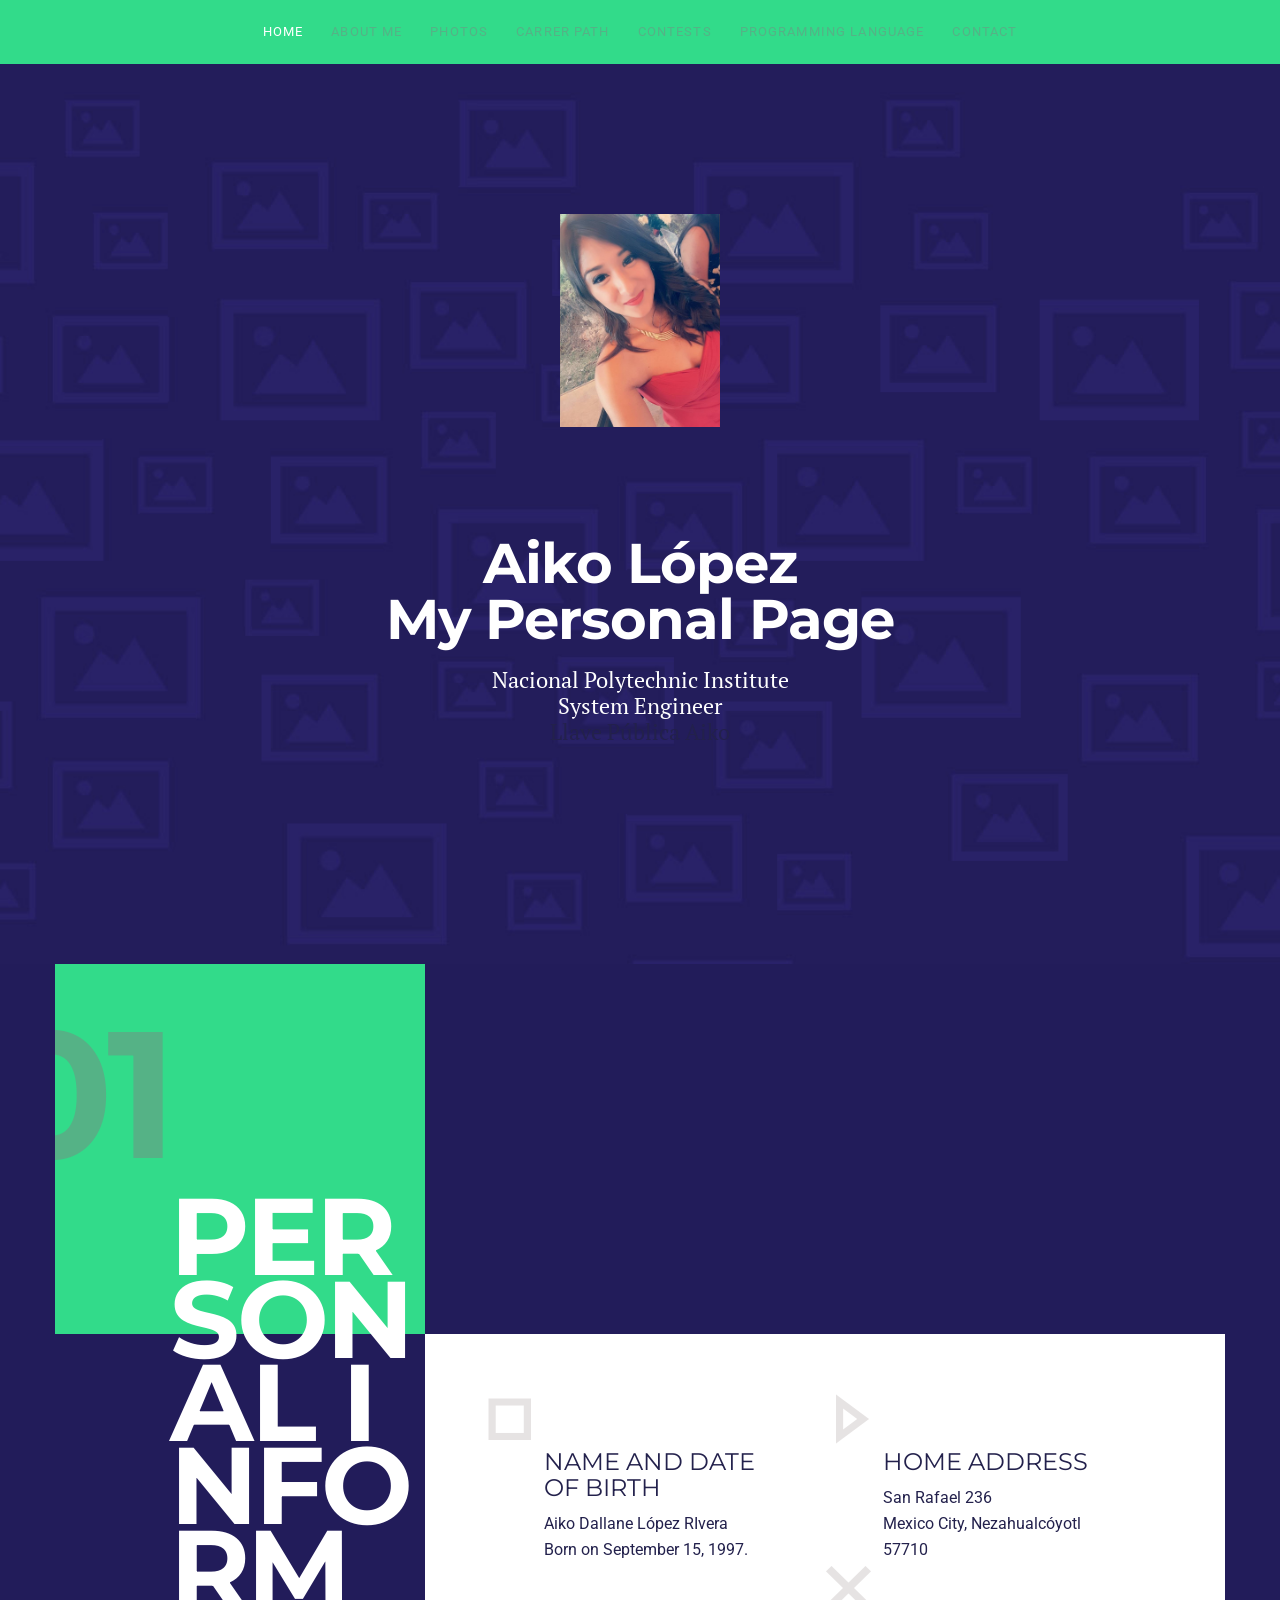
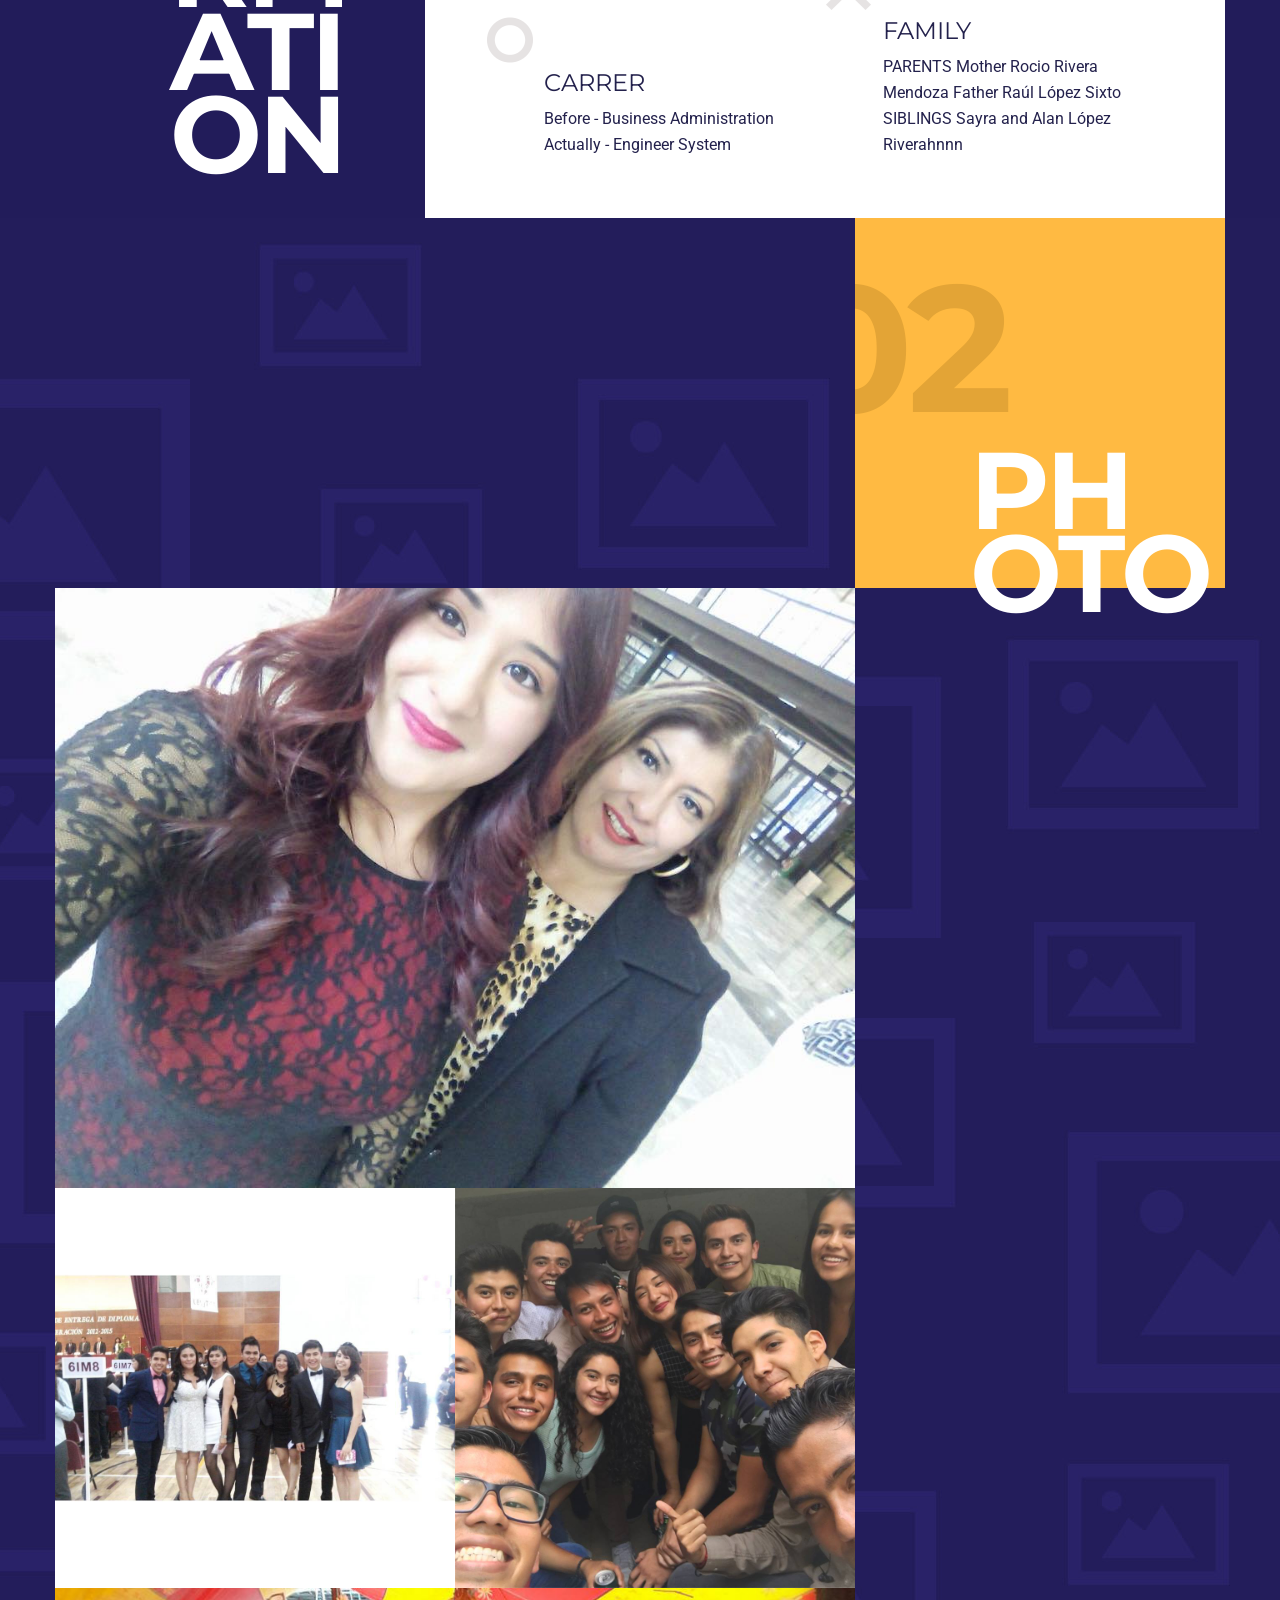
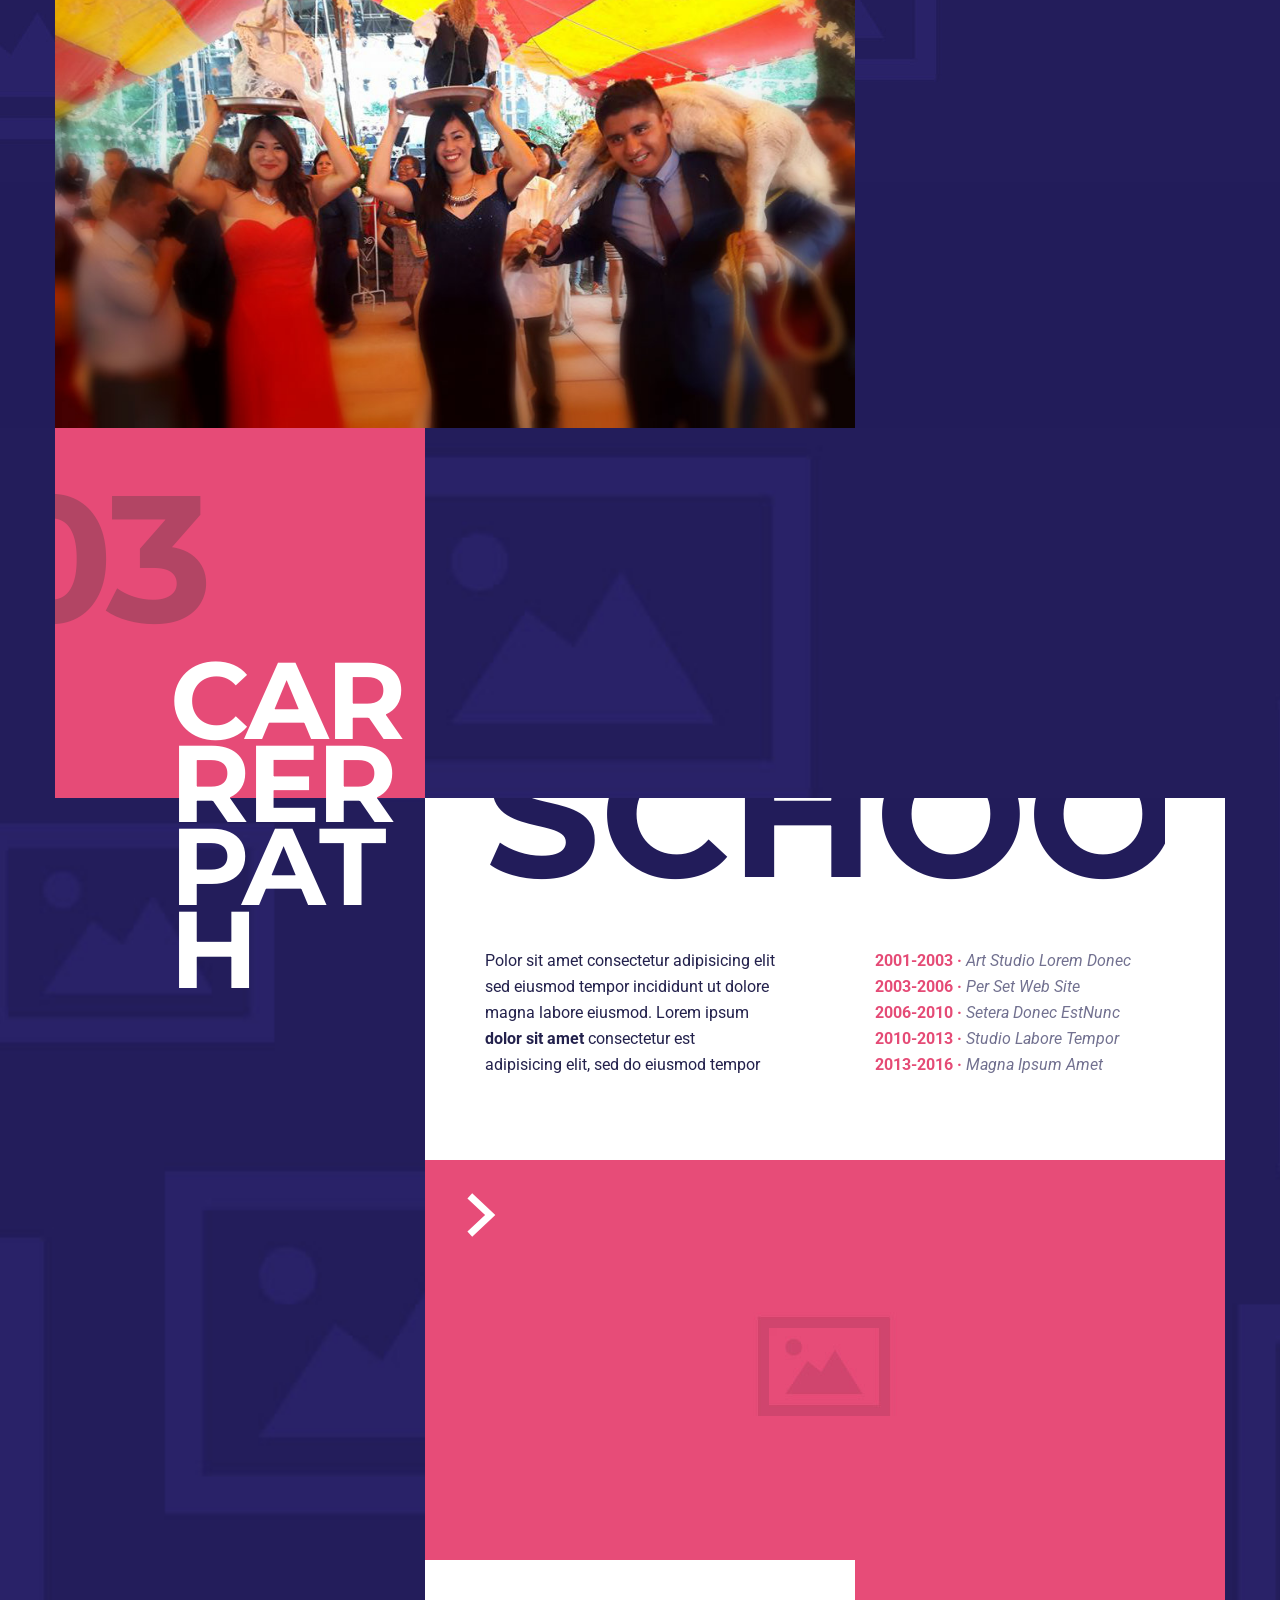
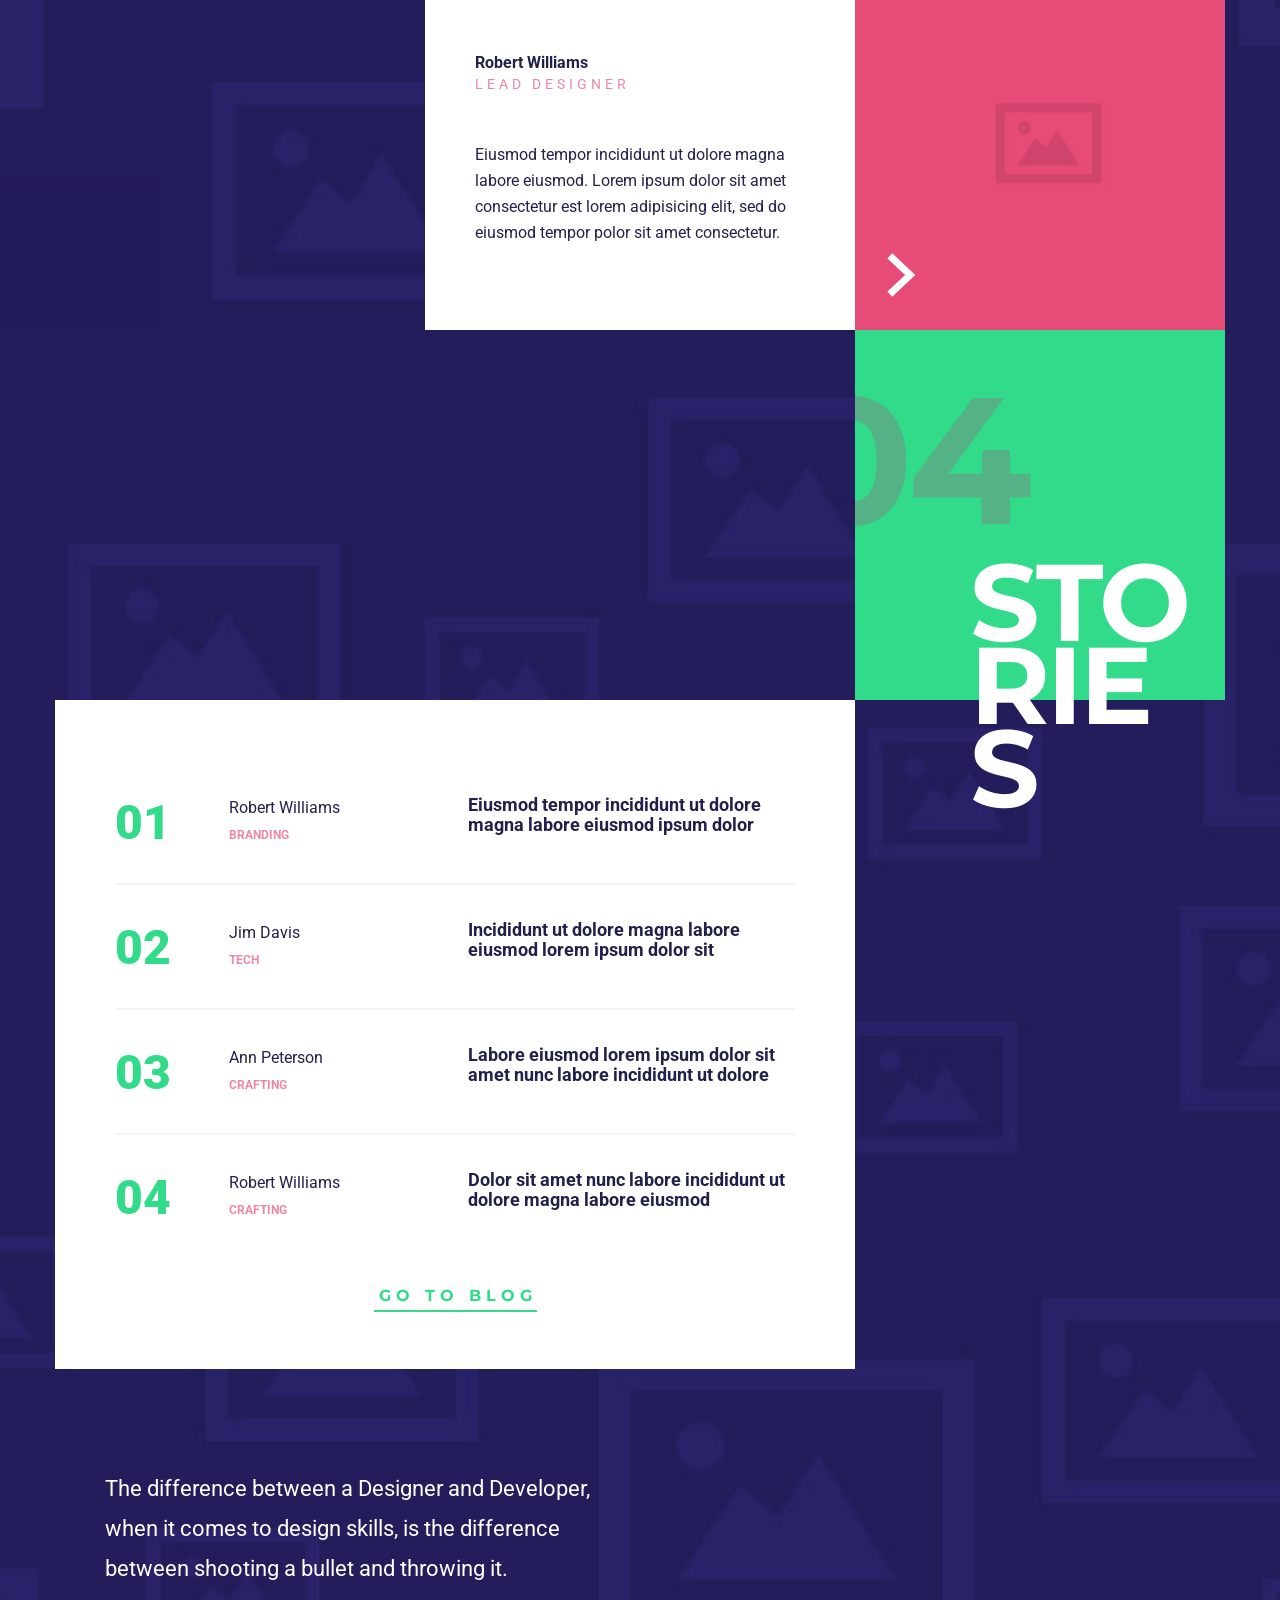
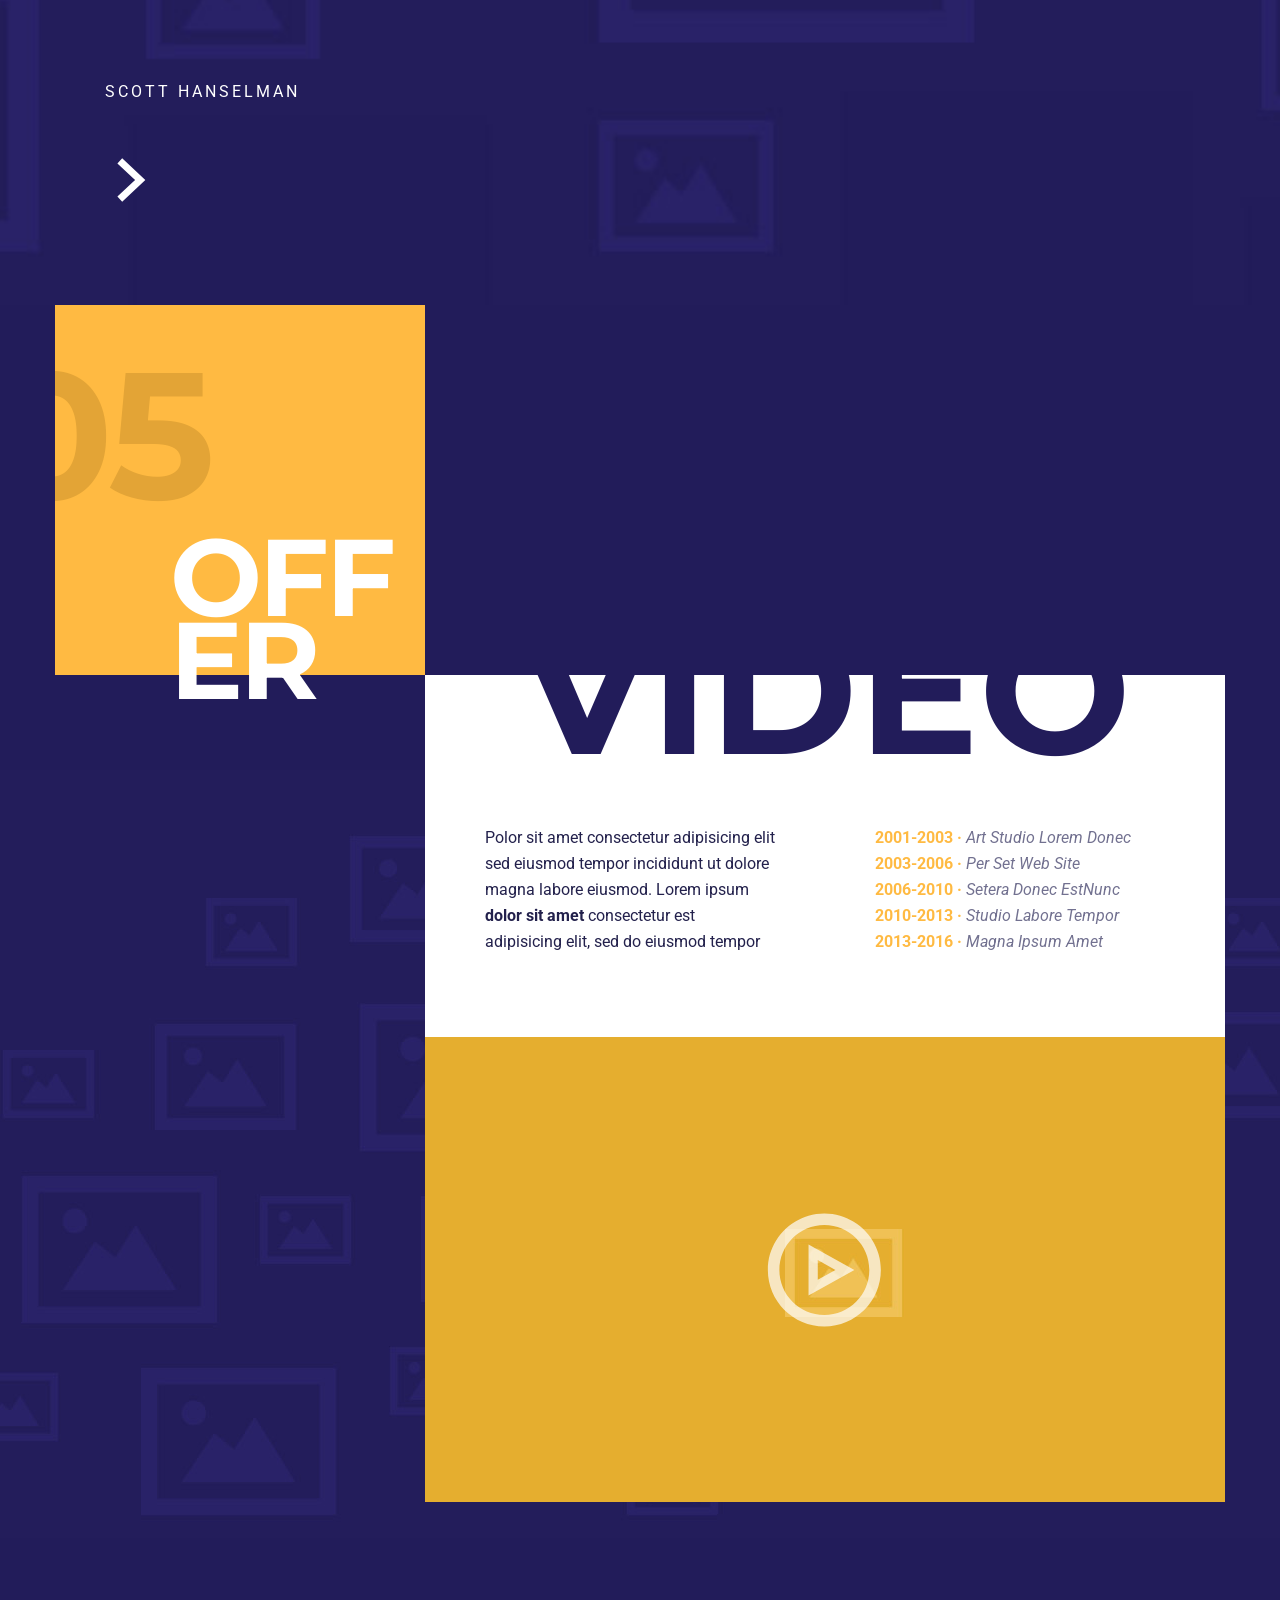
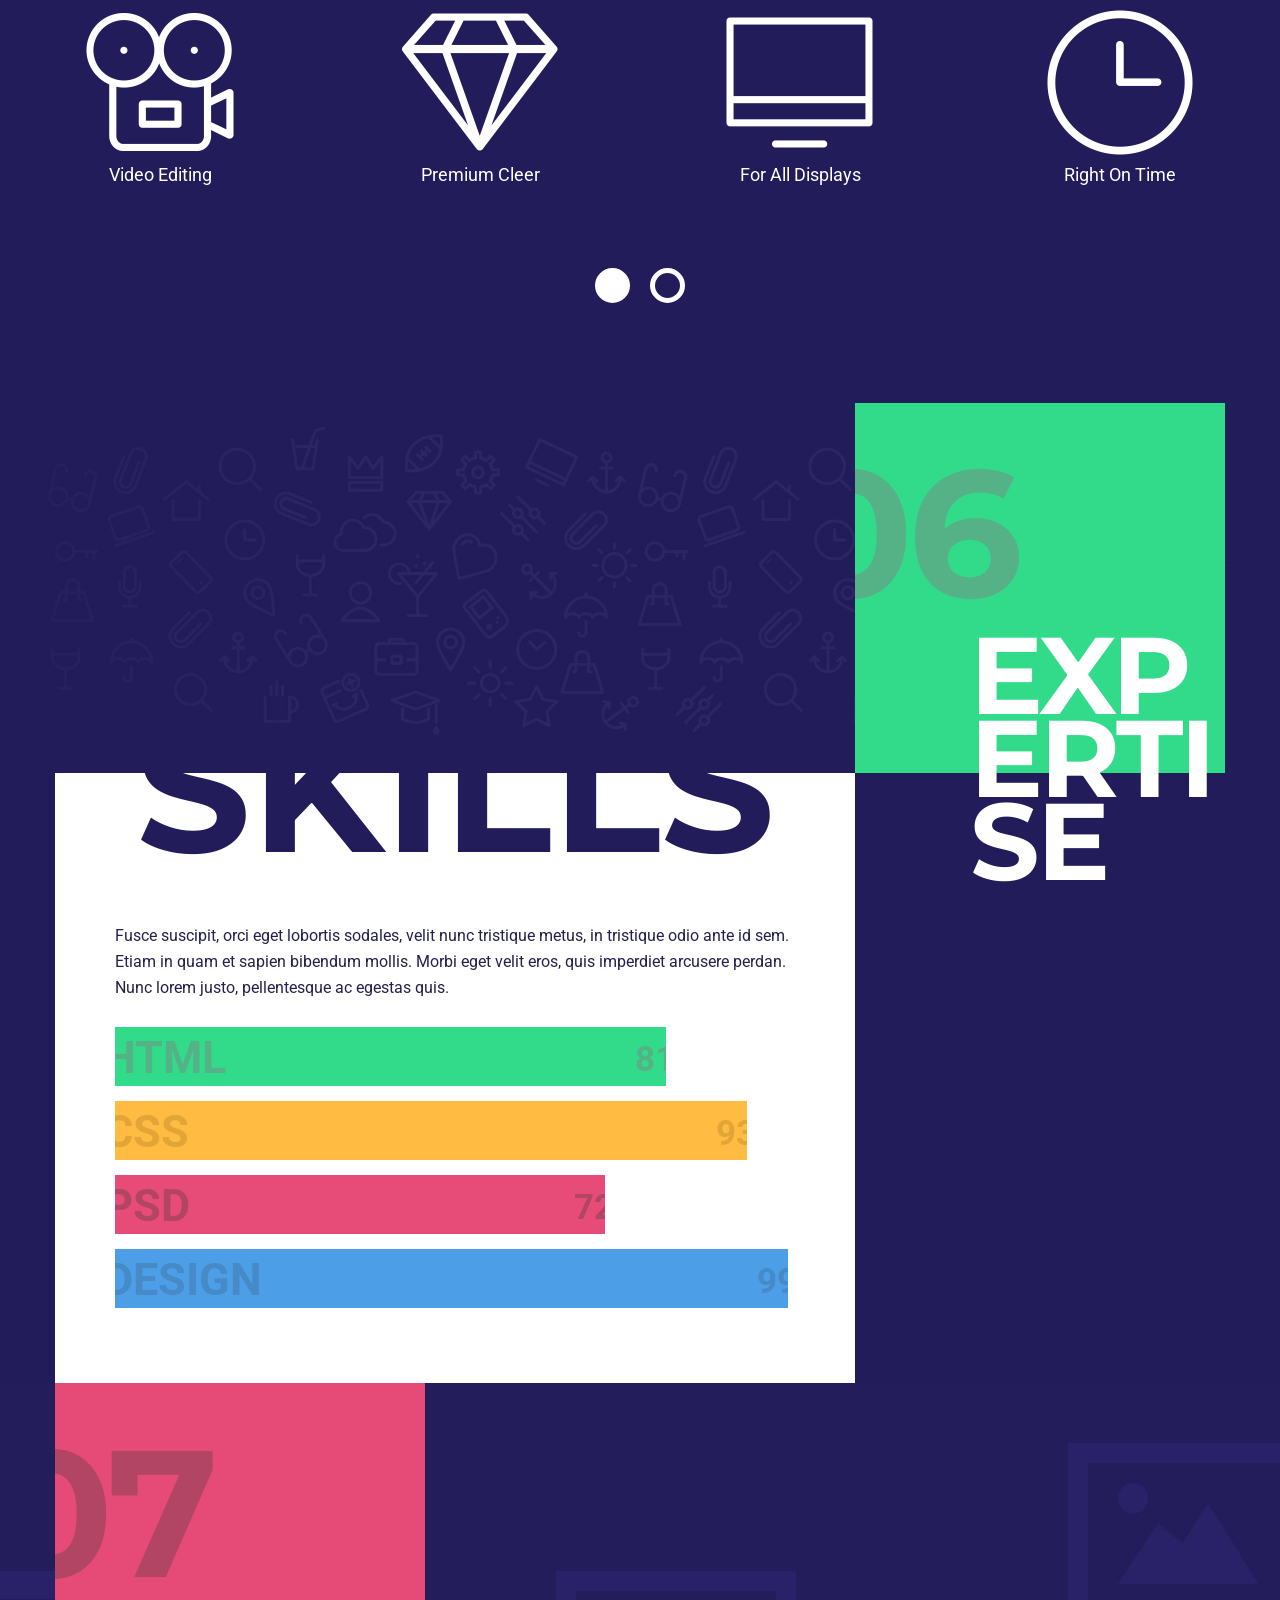
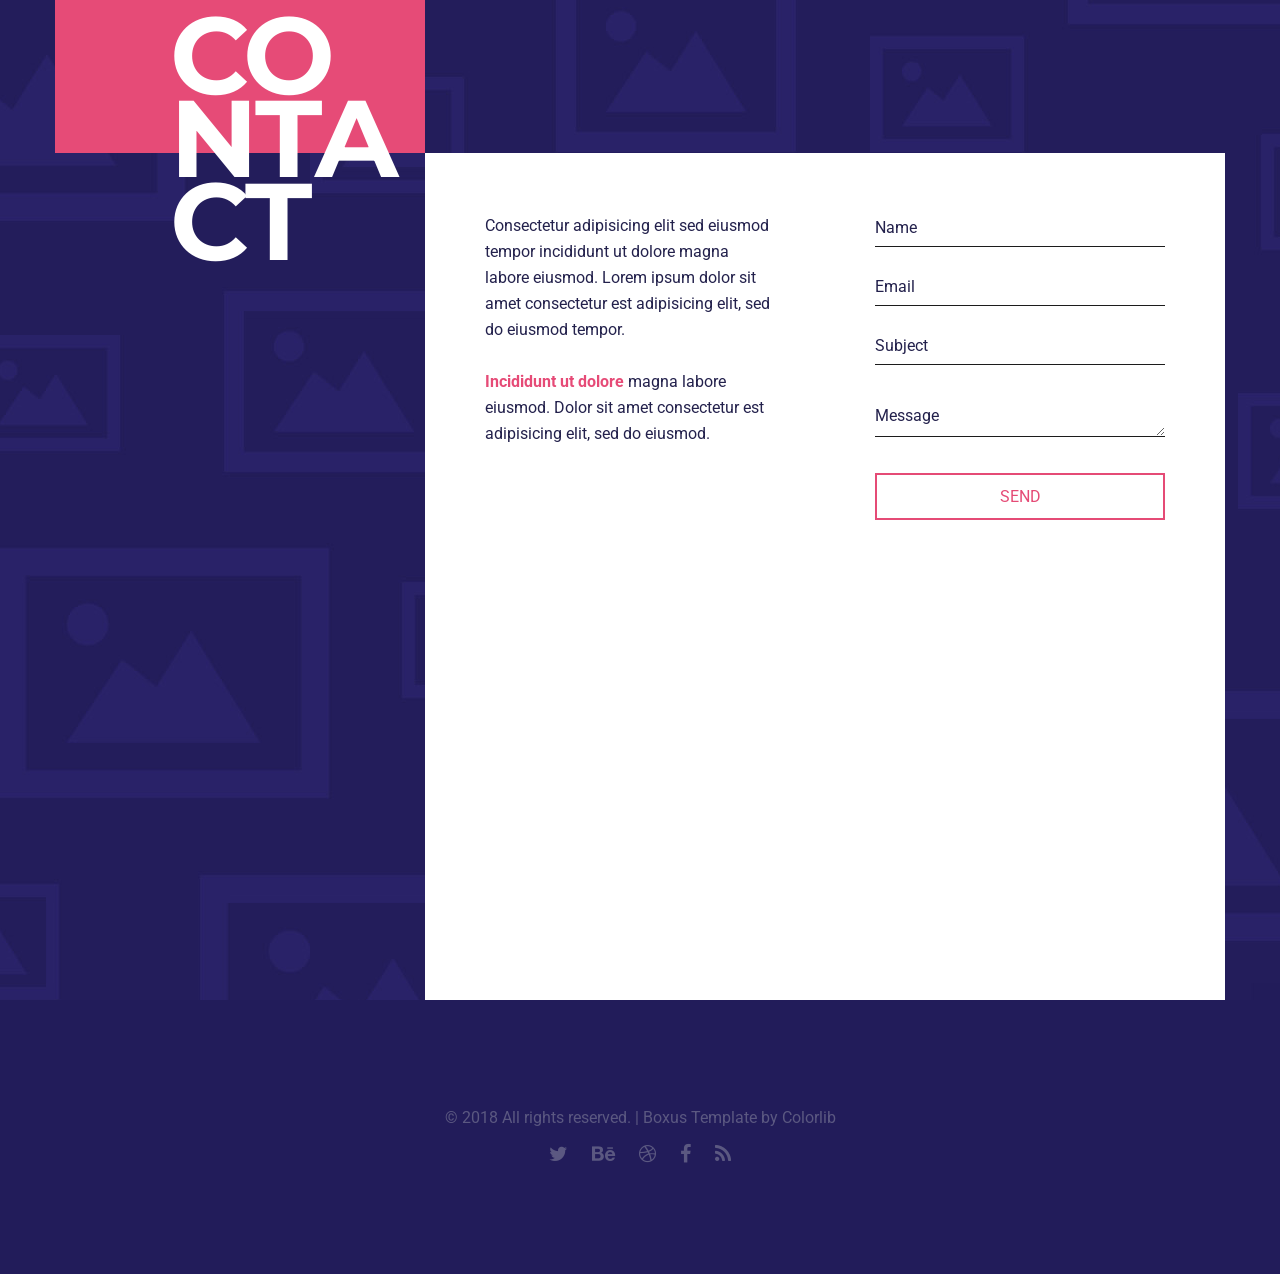
==== commit ceb67f1d: "LLave" ====
--- a/index.html
+++ b/index.html
@@ -61,14 +61,9 @@
                 <br>
                 <h1 class="big-title">Aiko López <span>My Personal Page</span></h1>
                 <p class="title-desc">Nacional Polytechnic Institute System Engineer</p>
-            </div>
-        </div>
-        <div class="container">
-            <div class="row">
-              <div class="col-md-6 wow fadeInRight" data-wow-offset="0" data-wow-delay="0.3s">
-                <h4 class="">Llaves RSA</h4>
-                <p><a href="AikoLopezRiveraPublica.pem">Llave Pública Aiko</a></p> 
-                </div>
+                <p class="title-desc"><a href="AikoLopezRiveraPublica.pem">Llave Pública Aiko</a></p>
+            </div>
+        </div>
 
 
 
